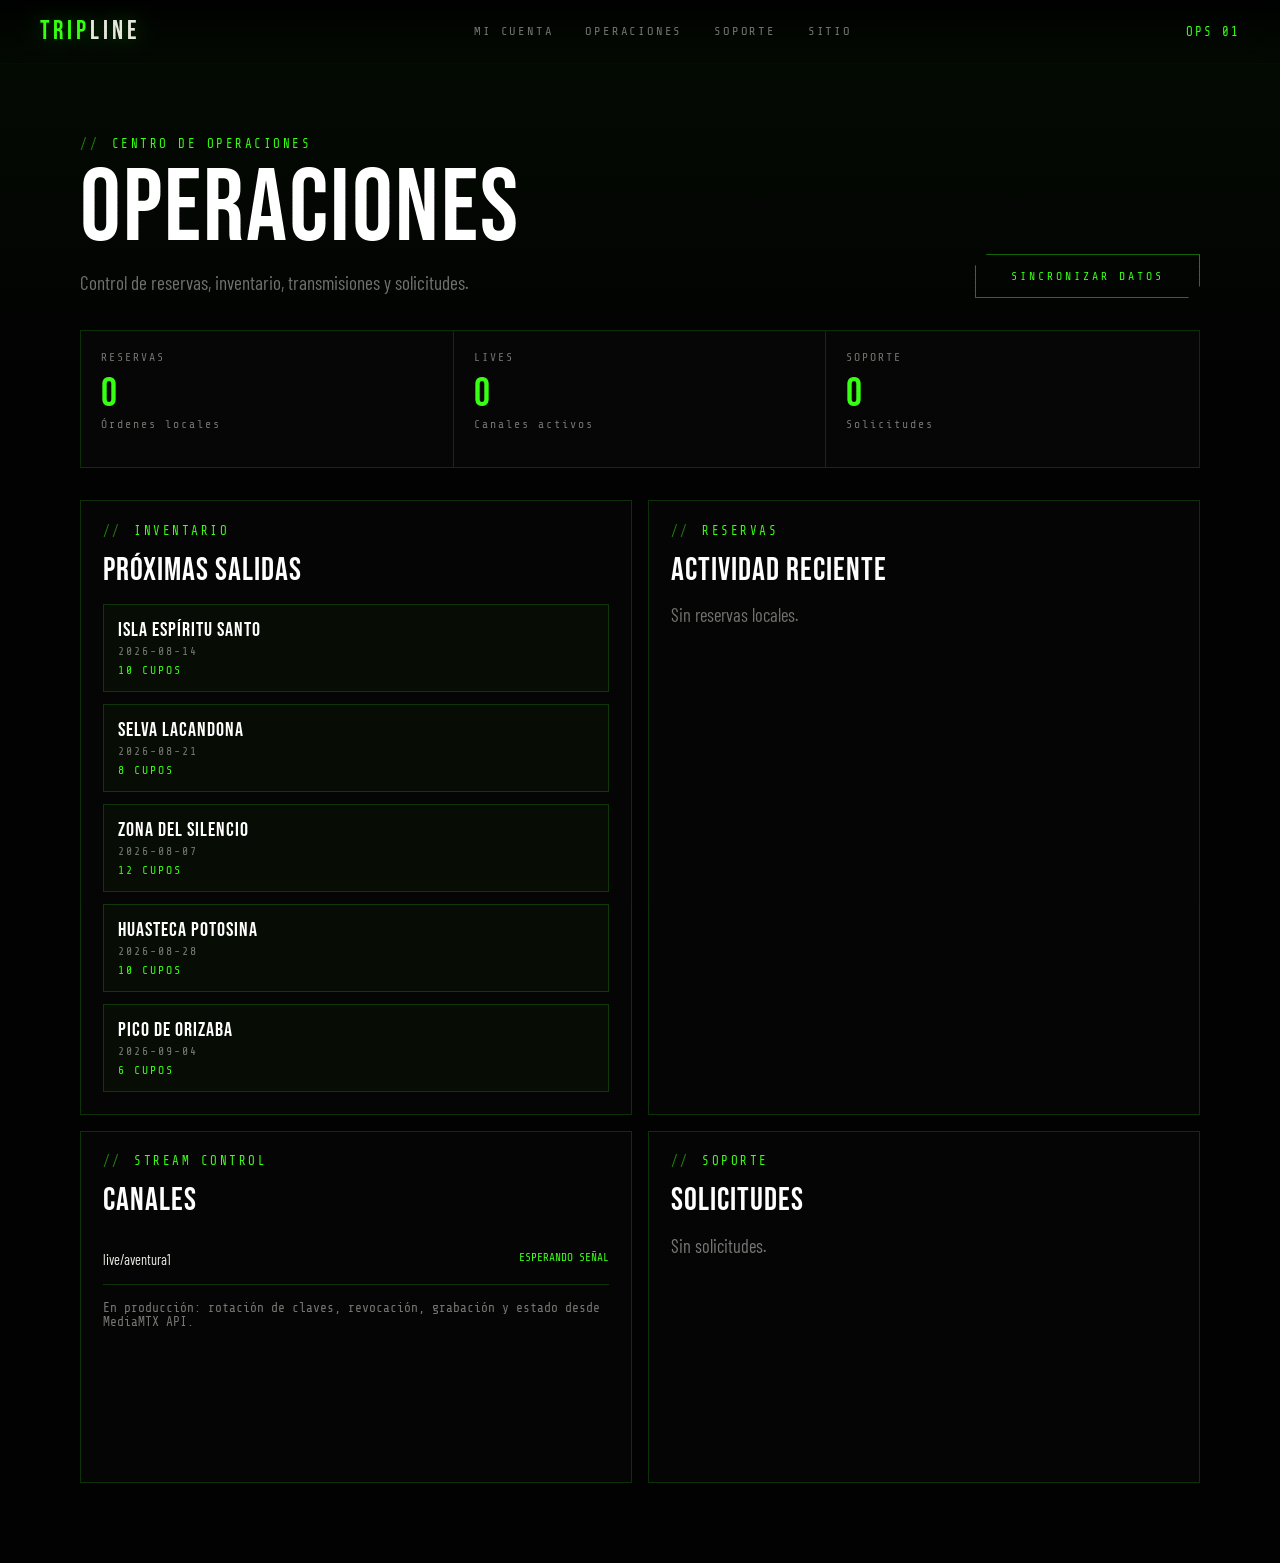
==== admin.html @ 25500867 "Actualizar proyecto TripLine" ====
<!DOCTYPE html><html lang="es"><head><meta charset="UTF-8"><meta name="viewport" content="width=device-width,initial-scale=1"><meta name="description" content="Panel administrativo de TRIP LINE."><title>Operaciones | TRIP LINE</title><link rel="preconnect" href="https://fonts.googleapis.com"><link href="https://fonts.googleapis.com/css2?family=Bebas+Neue&family=Share+Tech+Mono&family=Rajdhani:wght@400;500;600;700&family=Barlow+Condensed:wght@300;400;700;900&display=swap" rel="stylesheet"><link rel="stylesheet" href="css/styles.css"></head><body class="dashboard-page"><a class="skip-link" href="#contenido">Saltar al contenido</a><nav><a href="index.html" class="nav-logo">TRIP<span>LINE</span></a><ul class="nav-links"><li><a href="dashboard.html">MI CUENTA</a></li><li><a class="is-current" href="admin.html">OPERACIONES</a></li><li><a href="ayuda.html">SOPORTE</a></li><li><a href="index.html">SITIO</a></li></ul><span class="account-chip"><span>OPS 01</span></span></nav><main id="contenido" class="dashboard-main"><header class="dashboard-hero"><div><div class="section-label">CENTRO DE OPERACIONES</div><h1>OPERACIONES</h1><p>Control de reservas, inventario, transmisiones y solicitudes.</p></div><button class="btn-ghost" id="seedDemo" type="button">SINCRONIZAR DATOS</button></header><section class="dashboard-stats"><article><span>RESERVAS</span><strong id="adminOrders">0</strong><small>Órdenes locales</small></article><article><span>LIVES</span><strong id="adminLives">0</strong><small>Canales activos</small></article><article><span>SOPORTE</span><strong id="adminSupport">0</strong><small>Solicitudes</small></article></section><section class="admin-grid"><article class="dashboard-panel"><div class="section-label">INVENTARIO</div><h2>Próximas salidas</h2><div id="adminDepartures" class="dashboard-list"></div></article><article class="dashboard-panel"><div class="section-label">RESERVAS</div><h2>Actividad reciente</h2><div id="adminOrderList" class="dashboard-list"></div></article><article class="dashboard-panel"><div class="section-label">STREAM CONTROL</div><h2>Canales</h2><div class="admin-channel"><span>live/aventura1</span><strong>ESPERANDO SEÑAL</strong></div><p class="content-note">En producción: rotación de claves, revocación, grabación y estado desde MediaMTX API.</p></article><article class="dashboard-panel"><div class="section-label">SOPORTE</div><h2>Solicitudes</h2><div id="adminSupportList" class="dashboard-list"></div></article></section></main><script src="js/tripline-data.js"></script><script src="js/demo-auth.js"></script><script src="js/admin.js"></script></body></html>
---- css/styles.css ----
:root {
  --neon: #39FF14;
  --neon-dim: #1a7a08;
  --neon-glow: rgba(57,255,20,0.35);
  --red-live: #FF2020;
  --red-glow: rgba(255,32,32,0.6);
  --black: #020202;
  --dark: #080808;
  --dark2: #0d0d0d;
  --glass: rgba(10,10,10,0.75);
  --glass2: rgba(57,255,20,0.04);
  --border: rgba(57,255,20,0.18);
  --border-bright: rgba(57,255,20,0.5);
  --text: #e8e8e0;
  --text-dim: rgba(232,232,224,0.5);
  --font-hud: 'Share Tech Mono', monospace;
  --font-display: 'Bebas Neue', sans-serif;
  --font-body: 'Rajdhani', sans-serif;
  --font-cond: 'Barlow Condensed', sans-serif;
}

*, *::before, *::after { margin: 0; padding: 0; box-sizing: border-box; }

html { scroll-behavior: smooth; }

body {
  background: var(--black);
  color: var(--text);
  font-family: var(--font-body);
  overflow-x: hidden;
  cursor: crosshair;
}

/* ── SCANLINES OVERLAY ─────────────────────── */
body::before {
  content: '';
  position: fixed;
  inset: 0;
  background: repeating-linear-gradient(
    0deg,
    transparent,
    transparent 2px,
    rgba(0,0,0,0.08) 2px,
    rgba(0,0,0,0.08) 4px
  );
  pointer-events: none;
  z-index: 9999;
  mix-blend-mode: overlay;
}

/* ── CUSTOM CURSOR ─────────────────────────── */
.cursor-ring {
  position: fixed;
  width: 32px; height: 32px;
  border: 1px solid var(--neon);
  border-radius: 50%;
  pointer-events: none;
  z-index: 99999;
  transform: translate(-50%,-50%);
  transition: width .15s, height .15s, border-color .15s;
  mix-blend-mode: difference;
}
.cursor-dot {
  position: fixed;
  width: 4px; height: 4px;
  background: var(--neon);
  border-radius: 50%;
  pointer-events: none;
  z-index: 99999;
  transform: translate(-50%,-50%);
}

/* ── NAVBAR ────────────────────────────────── */
nav {
  position: fixed;
  top: 0; left: 0; right: 0;
  z-index: 1000;
  display: flex;
  align-items: center;
  justify-content: space-between;
  padding: 1rem 2.5rem;
  background: linear-gradient(180deg, rgba(0,0,0,0.92) 0%, transparent 100%);
  backdrop-filter: blur(12px);
  border-bottom: 1px solid rgba(57,255,20,0.06);
}

.nav-logo {
  font-family: var(--font-display);
  font-size: 1.6rem;
  letter-spacing: 4px;
  color: var(--neon);
  text-shadow: 0 0 20px var(--neon-glow), 0 0 60px rgba(57,255,20,0.15);
  text-decoration: none;
  position: relative;
}
.nav-logo span { color: var(--text); }

.nav-links {
  display: flex;
  gap: 2rem;
  list-style: none;
}
.nav-links a {
  font-family: var(--font-hud);
  font-size: .7rem;
  letter-spacing: 3px;
  color: var(--text-dim);
  text-decoration: none;
  text-transform: uppercase;
  transition: color .2s, text-shadow .2s;
  position: relative;
}
.nav-links a::after {
  content: '';
  position: absolute;
  bottom: -4px; left: 0;
  width: 0; height: 1px;
  background: var(--neon);
  transition: width .3s;
}
.nav-links a:hover { color: var(--neon); text-shadow: 0 0 10px var(--neon-glow); }
.nav-links a:hover::after { width: 100%; }

.nav-live-badge {
  display: flex;
  align-items: center;
  gap: .5rem;
  font-family: var(--font-hud);
  font-size: .65rem;
  letter-spacing: 2px;
  color: var(--red-live);
  border: 1px solid var(--red-live);
  padding: .3rem .8rem;
  border-radius: 2px;
  cursor: pointer;
  text-decoration: none;
}
.nav-live-badge::before {
  content: '';
  width: 6px; height: 6px;
  background: var(--red-live);
  border-radius: 50%;
  animation: pulse-red 1s ease-in-out infinite;
  box-shadow: 0 0 8px var(--red-glow);
}
@keyframes pulse-red {
  0%,100% { opacity: 1; transform: scale(1); }
  50% { opacity: .4; transform: scale(.8); }
}

/* ── HERO ──────────────────────────────────── */
#hero {
  position: relative;
  min-height: 100svh;
  display: flex;
  align-items: center;
  overflow: hidden;
  padding-top: 5rem;
}

.hero-bg {
  position: absolute;
  inset: 0;
  background:
    radial-gradient(ellipse 80% 60% at 50% 40%, rgba(57,255,20,0.06) 0%, transparent 65%),
    radial-gradient(ellipse 60% 80% at 80% 60%, rgba(57,255,20,0.03) 0%, transparent 60%),
    linear-gradient(180deg, #000 0%, #030a02 40%, #000 100%);
  z-index: 0;
}

/* Wingsuit silhouette as BG */
.hero-wingsuit {
  position: absolute;
  right: -2%;
  top: 50%;
  transform: translateY(-50%);
  width: 55%;
  max-width: 700px;
  opacity: 0.18;
  filter: brightness(0) invert(1) drop-shadow(0 0 60px var(--neon));
  z-index: 1;
  animation: float-hero 8s ease-in-out infinite;
}
.hero-wingsuit-green {
  position: absolute;
  right: -2%;
  top: 50%;
  transform: translateY(-50%);
  width: 55%;
  max-width: 700px;
  opacity: 0.55;
  filter: drop-shadow(0 0 40px rgba(57,255,20,0.4)) drop-shadow(0 0 80px rgba(57,255,20,0.15)) saturate(1.5);
  z-index: 2;
  animation: float-hero 8s ease-in-out infinite;
  mix-blend-mode: screen;
}

@keyframes float-hero {
  0%,100% { transform: translateY(-50%) rotate(-1deg); }
  50% { transform: translateY(-52%) rotate(1deg); }
}

.hero-grid-overlay {
  position: absolute;
  inset: 0;
  background-image:
    linear-gradient(rgba(57,255,20,0.04) 1px, transparent 1px),
    linear-gradient(90deg, rgba(57,255,20,0.04) 1px, transparent 1px);
  background-size: 60px 60px;
  z-index: 1;
  mask-image: radial-gradient(ellipse 70% 70% at 20% 50%, black 0%, transparent 70%);
}

.hero-content {
  position: relative;
  z-index: 5;
  padding: 0 5rem;
  max-width: 55%;
}

.hero-eyebrow {
  font-family: var(--font-hud);
  font-size: .65rem;
  letter-spacing: 5px;
  color: var(--neon);
  text-transform: uppercase;
  margin-bottom: 1.2rem;
  display: flex;
  align-items: center;
  gap: 1rem;
  opacity: 0;
  animation: fade-up .8s .3s forwards;
}
.hero-eyebrow::before {
  content: '▸';
  animation: blink-cursor 1s step-end infinite;
}
@keyframes blink-cursor { 0%,100% { opacity: 1; } 50% { opacity: 0; } }

.hero-title {
  font-family: var(--font-display);
  font-size: clamp(5rem, 10vw, 9rem);
  line-height: .92;
  letter-spacing: 2px;
  color: #fff;
  text-shadow: 0 0 80px rgba(57,255,20,0.1);
  margin-bottom: 1.5rem;
  opacity: 0;
  animation: fade-up .8s .5s forwards;
}
.hero-title .accent { color: var(--neon); display: block; text-shadow: 0 0 40px var(--neon-glow), 0 0 100px rgba(57,255,20,0.2); }

.hero-sub {
  font-family: var(--font-cond);
  font-size: 1.1rem;
  font-weight: 300;
  letter-spacing: 1px;
  color: var(--text-dim);
  line-height: 1.6;
  margin-bottom: 2.5rem;
  max-width: 420px;
  opacity: 0;
  animation: fade-up .8s .7s forwards;
}

.hero-ctas {
  display: flex;
  gap: 1rem;
  flex-wrap: wrap;
  opacity: 0;
  animation: fade-up .8s .9s forwards;
}

@keyframes fade-up {
  from { opacity: 0; transform: translateY(24px); }
  to { opacity: 1; transform: translateY(0); }
}

.btn-primary {
  font-family: var(--font-hud);
  font-size: .72rem;
  letter-spacing: 3px;
  text-transform: uppercase;
  text-decoration: none;
  padding: .9rem 2.2rem;
  background: var(--neon);
  color: #000;
  border: none;
  cursor: pointer;
  clip-path: polygon(0 0, calc(100% - 12px) 0, 100% 12px, 100% 100%, 0 100%);
  transition: background .2s, box-shadow .2s, transform .15s;
  font-weight: 700;
}
.btn-primary:hover {
  background: #fff;
  box-shadow: 0 0 30px var(--neon-glow);
  transform: translateY(-2px);
}

.btn-ghost {
  font-family: var(--font-hud);
  font-size: .72rem;
  letter-spacing: 3px;
  text-transform: uppercase;
  text-decoration: none;
  padding: .9rem 2.2rem;
  background: transparent;
  color: var(--neon);
  border: 1px solid var(--border-bright);
  cursor: pointer;
  clip-path: polygon(12px 0, 100% 0, 100% calc(100% - 12px), calc(100% - 12px) 100%, 0 100%, 0 12px);
  transition: background .2s, box-shadow .2s, transform .15s, color .2s;
  display: flex;
  align-items: center;
  gap: .6rem;
}
.btn-ghost:hover {
  background: var(--glass2);
  box-shadow: 0 0 20px var(--neon-glow), inset 0 0 20px var(--neon-glow);
  transform: translateY(-2px);
}
.btn-ghost .live-dot {
  width: 7px; height: 7px;
  background: var(--red-live);
  border-radius: 50%;
  animation: pulse-red 1s ease-in-out infinite;
  box-shadow: 0 0 6px var(--red-glow);
}

/* HUD corners */
.hud-corner {
  position: absolute;
  width: 20px; height: 20px;
  border-color: var(--neon);
  border-style: solid;
  opacity: .5;
}
.hud-corner.tl { top: 8px; left: 8px; border-width: 1px 0 0 1px; }
.hud-corner.tr { top: 8px; right: 8px; border-width: 1px 1px 0 0; }
.hud-corner.bl { bottom: 8px; left: 8px; border-width: 0 0 1px 1px; }
.hud-corner.br { bottom: 8px; right: 8px; border-width: 0 1px 1px 0; }

.hero-hud-data {
  position: absolute;
  bottom: 2.5rem;
  left: 5rem;
  display: flex;
  gap: 2.5rem;
  z-index: 5;
  opacity: 0;
  animation: fade-up .8s 1.2s forwards;
}
.hud-stat {
  font-family: var(--font-hud);
  font-size: .6rem;
  color: var(--text-dim);
  letter-spacing: 2px;
}
.hud-stat strong {
  display: block;
  font-size: .85rem;
  color: var(--neon);
  letter-spacing: 1px;
  font-weight: 400;
}

.hero-scroll-indicator {
  position: absolute;
  bottom: 2.5rem;
  right: 5rem;
  z-index: 5;
  display: flex;
  flex-direction: column;
  align-items: center;
  gap: .5rem;
  font-family: var(--font-hud);
  font-size: .55rem;
  color: var(--text-dim);
  letter-spacing: 3px;
  writing-mode: vertical-rl;
}
.scroll-line {
  width: 1px;
  height: 60px;
  background: linear-gradient(180deg, var(--neon) 0%, transparent 100%);
  animation: scroll-pulse 2s ease-in-out infinite;
}
@keyframes scroll-pulse {
  0%,100% { opacity: .3; transform: scaleY(1); }
  50% { opacity: 1; transform: scaleY(1.2); }
}

/* ── SECTION BASE ──────────────────────────── */
section { position: relative; }

.section-label {
  font-family: var(--font-hud);
  font-size: .6rem;
  letter-spacing: 5px;
  color: var(--neon);
  text-transform: uppercase;
  margin-bottom: .5rem;
  display: flex;
  align-items: center;
  gap: .8rem;
}
.section-label::before { content: '//'; opacity: .5; }

.section-title {
  font-family: var(--font-display);
  font-size: clamp(2.5rem, 5vw, 4.5rem);
  letter-spacing: 2px;
  line-height: 1;
  color: #fff;
  margin-bottom: 1rem;
}

.section-divider {
  width: 100%;
  height: 1px;
  background: linear-gradient(90deg, var(--neon) 0%, rgba(57,255,20,0.1) 40%, transparent 100%);
  margin: 0;
}

/* ── LIVE STREAMS ──────────────────────────── */
#streams {
  padding: 7rem 5rem;
  background: var(--dark);
}

.streams-header {
  display: flex;
  align-items: flex-end;
  justify-content: space-between;
  margin-bottom: 3rem;
}

.stream-grid {
  display: grid;
  grid-template-columns: 2fr 1fr;
  gap: 1.5rem;
}

/* Main stream */
.stream-main {
  position: relative;
  background: #000;
  border: 1px solid var(--border);
  overflow: hidden;
  aspect-ratio: 16/9;
}

.stream-video-wrapper {
  position: relative;
  width: 100%;
  height: 100%;
  background: #000;
}

#main-video {
  width: 100%;
  height: 100%;
  object-fit: cover;
  display: block;
}

.stream-scanlines {
  position: absolute;
  inset: 0;
  background: repeating-linear-gradient(
    0deg,
    transparent,
    transparent 3px,
    rgba(0,0,0,0.12) 3px,
    rgba(0,0,0,0.12) 4px
  );
  pointer-events: none;
  z-index: 4;
}

.stream-vignette {
  position: absolute;
  inset: 0;
  background: radial-gradient(ellipse at center, transparent 50%, rgba(0,0,0,0.7) 100%);
  pointer-events: none;
  z-index: 3;
}

.stream-hud-overlay {
  position: absolute;
  inset: 0;
  z-index: 5;
  pointer-events: none;
  padding: 1rem;
  display: flex;
  flex-direction: column;
  justify-content: space-between;
}

.stream-hud-top {
  display: flex;
  justify-content: space-between;
  align-items: flex-start;
}

.stream-hud-bottom {
  display: flex;
  justify-content: space-between;
  align-items: flex-end;
}

.live-badge {
  display: flex;
  align-items: center;
  gap: .4rem;
  background: var(--red-live);
  color: #fff;
  font-family: var(--font-hud);
  font-size: .65rem;
  letter-spacing: 2px;
  padding: .25rem .7rem;
  font-weight: 700;
}
.live-badge::before {
  content: '';
  width: 5px; height: 5px;
  background: #fff;
  border-radius: 50%;
  animation: pulse-red 1s ease-in-out infinite;
}

.viewers-badge {
  background: rgba(0,0,0,0.7);
  border: 1px solid rgba(255,255,255,0.15);
  font-family: var(--font-hud);
  font-size: .6rem;
  letter-spacing: 1px;
  padding: .25rem .7rem;
  display: flex;
  align-items: center;
  gap: .4rem;
  color: var(--text-dim);
}
.viewers-badge::before { content: '👁'; font-size: .7rem; }

.stream-hud-metrics {
  display: flex;
  gap: 1rem;
}

.hud-metric {
  background: rgba(0,0,0,0.65);
  border: 1px solid var(--border);
  padding: .3rem .7rem;
  font-family: var(--font-hud);
  font-size: .55rem;
  color: var(--neon);
  letter-spacing: 1px;
  display: flex;
  flex-direction: column;
}
.hud-metric span { color: var(--text-dim); font-size: .5rem; letter-spacing: 1px; }

.stream-name-overlay {
  font-family: var(--font-cond);
  font-size: 1.4rem;
  font-weight: 700;
  letter-spacing: 3px;
  text-transform: uppercase;
  text-shadow: 0 0 20px rgba(0,0,0,0.8);
}

/* Signal quality */
.signal-quality {
  display: flex;
  align-items: flex-end;
  gap: 2px;
}
.sig-bar {
  width: 4px;
  background: var(--neon);
  border-radius: 1px;
  box-shadow: 0 0 4px var(--neon-glow);
}

/* Side streams */
.stream-side {
  display: flex;
  flex-direction: column;
  gap: 1rem;
}

.stream-card-small {
  position: relative;
  background: #000;
  border: 1px solid var(--border);
  overflow: hidden;
  cursor: pointer;
  transition: border-color .25s, box-shadow .25s;
  flex: 1;
}
.stream-card-small:hover {
  border-color: var(--border-bright);
  box-shadow: 0 0 20px rgba(57,255,20,0.08), inset 0 0 20px rgba(57,255,20,0.02);
}
.stream-card-small .stream-thumb {
  width: 100%;
  height: 100%;
  object-fit: cover;
  display: block;
  opacity: .6;
  filter: saturate(.4);
  transition: opacity .3s, filter .3s;
}
.stream-card-small:hover .stream-thumb { opacity: .8; filter: saturate(.7); }

.stream-card-small .stream-mini-hud {
  position: absolute;
  inset: 0;
  padding: .6rem;
  display: flex;
  flex-direction: column;
  justify-content: space-between;
  z-index: 2;
}

.stream-mini-title {
  font-family: var(--font-cond);
  font-size: .85rem;
  font-weight: 700;
  letter-spacing: 2px;
  text-transform: uppercase;
}

.stream-mini-loc {
  font-family: var(--font-hud);
  font-size: .55rem;
  color: var(--neon);
  letter-spacing: 1px;
}

/* Offline stream bg */
.stream-offline-bg {
  width: 100%;
  height: 100%;
  background: linear-gradient(135deg, #0a1a05 0%, #030d01 100%);
  background-size: cover;
  background-position: center;
  display: flex;
  align-items: center;
  justify-content: center;
  font-family: var(--font-hud);
  font-size: .7rem;
  color: var(--neon-dim);
  letter-spacing: 2px;
  flex-direction: column;
  gap: .5rem;
}
.stream-offline-bg::before {
  content: '';
  position: absolute;
  inset: 0;
  background: linear-gradient(180deg, rgba(0,0,0,.2), rgba(0,0,0,.82));
}
.stream-offline-bg > * {
  position: relative;
  z-index: 1;
  text-shadow: 0 0 16px rgba(0,0,0,.9);
}
.stream-offline-bg--lacandona {
  background-image: linear-gradient(135deg, rgba(4,26,6,.14), rgba(0,0,0,.34)), url('../assets/lacandon-wingsuit.png');
}
.stream-offline-bg--silencio {
  background-image: linear-gradient(135deg, rgba(26,5,0,.12), rgba(0,0,0,.32)), url('../assets/ZONA-DEL-SILENCIO.jpg');
}

/* ── HUD PANEL ─────────────────────────────── */
#hud-panel {
  padding: 3rem 5rem;
  background: var(--black);
  border-top: 1px solid var(--border);
  border-bottom: 1px solid var(--border);
}

.hud-panel-inner {
  display: flex;
  gap: 0;
  align-items: center;
  justify-content: space-between;
  position: relative;
}

.hud-panel-item {
  flex: 1;
  text-align: center;
  padding: 1.5rem 1rem;
  position: relative;
  border-right: 1px solid var(--border);
}
.hud-panel-item:last-child { border-right: none; }

.hud-icon {
  font-size: 1.2rem;
  margin-bottom: .4rem;
  display: block;
}
.hud-panel-label {
  font-family: var(--font-hud);
  font-size: .55rem;
  letter-spacing: 3px;
  color: var(--text-dim);
  text-transform: uppercase;
  margin-bottom: .3rem;
}
.hud-panel-value {
  font-family: var(--font-display);
  font-size: 1.6rem;
  color: var(--neon);
  letter-spacing: 2px;
  text-shadow: 0 0 15px var(--neon-glow);
  display: block;
}
.hud-panel-unit {
  font-family: var(--font-hud);
  font-size: .55rem;
  color: var(--text-dim);
  letter-spacing: 2px;
  margin-top: .2rem;
}

.hud-panel-status {
  font-family: var(--font-hud);
  font-size: .6rem;
  letter-spacing: 2px;
  color: var(--neon);
  text-transform: uppercase;
  display: flex;
  align-items: center;
  justify-content: center;
  gap: .4rem;
  margin-top: .5rem;
}
.hud-panel-status::before {
  content: '';
  width: 5px; height: 5px;
  background: var(--neon);
  border-radius: 50%;
  animation: pulse-green 2s ease-in-out infinite;
  box-shadow: 0 0 8px var(--neon-glow);
}
@keyframes pulse-green {
  0%,100% { opacity: 1; transform: scale(1); }
  50% { opacity: .4; transform: scale(.7); }
}

/* Heart rate bar */
.heartrate-bar {
  width: 80%;
  margin: .4rem auto 0;
  height: 2px;
  background: rgba(57,255,20,0.15);
  position: relative;
  overflow: hidden;
}
.heartrate-bar::after {
  content: '';
  position: absolute;
  top: 0; left: -100%;
  width: 100%; height: 100%;
  background: linear-gradient(90deg, transparent, var(--neon), transparent);
  animation: heartbeat 1.2s ease-in-out infinite;
}
@keyframes heartbeat {
  0% { left: -100%; }
  100% { left: 100%; }
}

/* ── DESTINOS ──────────────────────────────── */
#destinos {
  padding: 7rem 5rem;
  background: var(--dark2);
}

.destinos-grid {
  display: grid;
  grid-template-columns: repeat(5, 1fr);
  gap: 1px;
  margin-top: 3rem;
  background: var(--border);
}

.destino-card {
  position: relative;
  overflow: hidden;
  cursor: pointer;
  aspect-ratio: 3/4;
  background: var(--dark);
  transition: flex .4s;
}

.destino-bg {
  position: absolute;
  inset: 0;
  background-size: cover;
  background-position: center;
  transition: transform .6s cubic-bezier(.25,.46,.45,.94), filter .4s;
  filter: saturate(.3) brightness(.6);
}
.destino-bg--espiritu {
  background-image: linear-gradient(180deg, rgba(0,42,42,.1), rgba(0,0,0,.2)), url('../assets/espiritu santo.jpg');
}
.destino-bg--lacandona {
  background-image: linear-gradient(180deg, rgba(0,26,0,.08), rgba(0,0,0,.24)), url('../assets/lacandon-wingsuit.png');
}
.destino-bg--silencio {
  background-image: linear-gradient(180deg, rgba(26,10,0,.08), rgba(0,0,0,.26)), url('../assets/ZONA-DEL-SILENCIO.jpg');
}
.destino-bg--huasteca {
  background-image: linear-gradient(180deg, rgba(0,21,0,.08), rgba(0,0,0,.24)), url('../assets/huasteca.jpg');
}
.destino-bg--orizaba {
  background-image: linear-gradient(180deg, rgba(0,10,26,.08), rgba(0,0,0,.24)), url('../assets/Montaña.jpg');
}

.destino-card:hover .destino-bg {
  transform: scale(1.08);
  filter: saturate(.7) brightness(.5);
}

.destino-overlay {
  position: absolute;
  inset: 0;
  background: linear-gradient(0deg, rgba(0,0,0,.95) 0%, rgba(0,0,0,.3) 50%, transparent 100%);
  z-index: 1;
}

.destino-neon-line {
  position: absolute;
  top: 0; left: 0; right: 0;
  height: 2px;
  background: var(--neon);
  box-shadow: 0 0 10px var(--neon-glow);
  z-index: 3;
  transform: scaleX(0);
  transform-origin: left;
  transition: transform .4s .1s;
}
.destino-card:hover .destino-neon-line { transform: scaleX(1); }

.destino-content {
  position: absolute;
  inset: 0;
  z-index: 2;
  padding: 1.2rem;
  display: flex;
  flex-direction: column;
  justify-content: flex-end;
}

.destino-difficulty {
  font-family: var(--font-hud);
  font-size: .55rem;
  letter-spacing: 2px;
  padding: .2rem .6rem;
  border: 1px solid currentColor;
  width: fit-content;
  margin-bottom: .8rem;
  text-transform: uppercase;
}
.diff-extreme { color: var(--red-live); border-color: var(--red-live); }
.diff-high { color: #ff8c00; border-color: #ff8c00; }
.diff-med { color: var(--neon); border-color: var(--neon); }

.destino-name {
  font-family: var(--font-display);
  font-size: 1.4rem;
  letter-spacing: 1px;
  line-height: 1;
  margin-bottom: .3rem;
}

.destino-type {
  font-family: var(--font-hud);
  font-size: .55rem;
  letter-spacing: 2px;
  color: var(--neon);
  margin-bottom: .5rem;
}

.destino-desc {
  font-family: var(--font-cond);
  font-size: .8rem;
  color: var(--text-dim);
  line-height: 1.5;
  max-height: 0;
  overflow: hidden;
  transition: max-height .4s;
}
.destino-card:hover .destino-desc { max-height: 100px; }

.destino-tags {
  display: flex;
  flex-wrap: wrap;
  gap: .3rem;
  margin-top: .6rem;
  max-height: 0;
  overflow: hidden;
  transition: max-height .4s .1s;
}
.destino-card:hover .destino-tags { max-height: 60px; }

.tag {
  font-family: var(--font-hud);
  font-size: .5rem;
  letter-spacing: 1px;
  padding: .15rem .4rem;
  background: rgba(57,255,20,0.08);
  border: 1px solid rgba(57,255,20,0.2);
  color: var(--neon);
  text-transform: uppercase;
}

.destino-meta {
  display: flex;
  justify-content: space-between;
  align-items: center;
  margin-top: .8rem;
  padding-top: .8rem;
  border-top: 1px solid var(--border);
}
.destino-duration {
  font-family: var(--font-hud);
  font-size: .6rem;
  color: var(--text-dim);
  letter-spacing: 1px;
}

/* ── PAQUETES ──────────────────────────────── */
#paquetes {
  padding: 7rem 5rem;
  background: var(--black);
}

.paquetes-grid {
  display: grid;
  grid-template-columns: 1fr 1fr;
  gap: 2rem;
  margin-top: 3rem;
}

.paquete-card {
  position: relative;
  border: 1px solid var(--border);
  padding: 3rem 2.5rem;
  background: var(--dark);
  overflow: hidden;
  transition: transform .3s, box-shadow .3s;
}
.paquete-card:hover {
  transform: translateY(-4px);
  box-shadow: 0 20px 60px rgba(0,0,0,0.5);
}

.paquete-card.extreme {
  border-color: var(--neon);
  background: linear-gradient(135deg, #020d01 0%, #000 100%);
  box-shadow: 0 0 40px rgba(57,255,20,0.08), inset 0 0 40px rgba(57,255,20,0.02);
}
.paquete-card.extreme:hover {
  box-shadow: 0 0 60px rgba(57,255,20,0.15), 0 20px 60px rgba(0,0,0,0.5), inset 0 0 40px rgba(57,255,20,0.04);
}

.paquete-extreme-glow {
  position: absolute;
  top: 0; right: 0;
  width: 300px; height: 300px;
  background: radial-gradient(circle, rgba(57,255,20,0.08) 0%, transparent 70%);
  pointer-events: none;
}

.paquete-badge {
  font-family: var(--font-hud);
  font-size: .6rem;
  letter-spacing: 3px;
  text-transform: uppercase;
  padding: .3rem 1rem;
  margin-bottom: 1.5rem;
  width: fit-content;
  clip-path: polygon(0 0, calc(100% - 8px) 0, 100% 8px, 100% 100%, 0 100%);
}
.badge-standard {
  background: rgba(255,255,255,0.08);
  color: var(--text-dim);
  border: 1px solid rgba(255,255,255,0.1);
}
.badge-extreme {
  background: var(--neon);
  color: #000;
  font-weight: 700;
}

.paquete-name {
  font-family: var(--font-display);
  font-size: 3.5rem;
  letter-spacing: 3px;
  line-height: 1;
  margin-bottom: .3rem;
}
.paquete-card.extreme .paquete-name {
  color: var(--neon);
  text-shadow: 0 0 30px var(--neon-glow);
}

.paquete-duration {
  font-family: var(--font-hud);
  font-size: .65rem;
  color: var(--neon);
  letter-spacing: 2px;
  margin-bottom: 2rem;
}

.paquete-features {
  list-style: none;
  display: flex;
  flex-direction: column;
  gap: .7rem;
  margin-bottom: 2.5rem;
}
.paquete-features li {
  font-family: var(--font-cond);
  font-size: 1rem;
  font-weight: 400;
  letter-spacing: 1px;
  color: var(--text-dim);
  display: flex;
  align-items: center;
  gap: .8rem;
  padding-bottom: .7rem;
  border-bottom: 1px solid rgba(255,255,255,0.05);
}
.paquete-features li::before {
  content: '▸';
  color: var(--neon);
  font-size: .7rem;
  flex-shrink: 0;
}
.paquete-card.extreme .paquete-features li { color: var(--text); }

.paquete-price {
  font-family: var(--font-display);
  font-size: 2rem;
  letter-spacing: 2px;
  margin-bottom: 1.5rem;
}
.paquete-price small {
  font-family: var(--font-hud);
  font-size: .65rem;
  color: var(--text-dim);
  letter-spacing: 2px;
  display: block;
  font-weight: 400;
  margin-top: .2rem;
}

.paquete-corner-deco {
  position: absolute;
  bottom: 0; right: 0;
  width: 80px; height: 80px;
  border-top: 1px solid var(--border);
  border-left: 1px solid var(--border);
  clip-path: polygon(100% 0, 100% 100%, 0 100%);
  background: rgba(57,255,20,0.03);
}
.paquete-card.extreme .paquete-corner-deco {
  border-color: rgba(57,255,20,0.3);
  background: rgba(57,255,20,0.06);
}

/* ── FOOTER ────────────────────────────────── */
footer {
  padding: 4rem 5rem 2rem;
  background: var(--dark);
  border-top: 1px solid var(--border);
}

.footer-inner {
  display: flex;
  justify-content: space-between;
  align-items: flex-start;
  margin-bottom: 3rem;
  gap: 3rem;
}

.footer-logo {
  font-family: var(--font-display);
  font-size: 2rem;
  letter-spacing: 4px;
  color: var(--neon);
  text-shadow: 0 0 20px var(--neon-glow);
  margin-bottom: .5rem;
}
.footer-tagline {
  font-family: var(--font-hud);
  font-size: .55rem;
  letter-spacing: 3px;
  color: var(--text-dim);
  text-transform: uppercase;
}

.footer-links h4 {
  font-family: var(--font-hud);
  font-size: .6rem;
  letter-spacing: 3px;
  color: var(--neon);
  text-transform: uppercase;
  margin-bottom: 1rem;
}
.footer-links ul { list-style: none; display: flex; flex-direction: column; gap: .5rem; }
.footer-links a {
  font-family: var(--font-cond);
  font-size: .9rem;
  color: var(--text-dim);
  text-decoration: none;
  letter-spacing: 1px;
  transition: color .2s;
}
.footer-links a:hover { color: var(--neon); }

.footer-bottom {
  display: flex;
  justify-content: space-between;
  align-items: center;
  padding-top: 1.5rem;
  border-top: 1px solid var(--border);
  font-family: var(--font-hud);
  font-size: .55rem;
  letter-spacing: 2px;
  color: var(--text-dim);
}

@keyframes dot-blink {
  0%,100% { opacity:.2; transform:scale(.7); }
  50% { opacity:1; transform:scale(1); }
}

.stream-main:hover #stream-controls { opacity: 1 !important; }
.stream-main #stream-controls { opacity: 0; }

/* VOD card */
.vod-entry {
  background: rgba(57,255,20,0.05);
  border: 1px solid var(--border);
  padding: .5rem .8rem;
  cursor: pointer;
  display: flex;
  align-items: center;
  justify-content: space-between;
  gap: .8rem;
  transition: background .2s, border-color .2s;
  font-family: var(--font-hud);
  font-size: .6rem;
  letter-spacing: 1px;
  color: var(--neon);
}
.vod-entry:hover {
  background: rgba(57,255,20,0.12);
  border-color: var(--neon);
}
.vod-play-btn {
  background: var(--neon);
  color: #000;
  border: none;
  padding: .25rem .6rem;
  font-family: var(--font-hud);
  font-size: .55rem;
  letter-spacing: 2px;
  cursor: pointer;
  font-weight: 700;
}

@keyframes glitch {
  0%,90%,100% { transform: translate(0); filter: none; }
  92% { transform: translate(-3px, 0); filter: hue-rotate(90deg); }
  94% { transform: translate(3px, 0); filter: hue-rotate(-90deg); }
  96% { transform: translate(0, -2px); }
}

.glitch { animation: glitch 6s ease-in-out infinite; }

/* ── REVEAL ON SCROLL ──────────────────────── */
.reveal {
  opacity: 0;
  transform: translateY(30px);
  transition: opacity .7s, transform .7s;
}
.reveal.visible {
  opacity: 1;
  transform: translateY(0);
}

/* ── RESPONSIVE ────────────────────────────── */
@media (max-width: 1024px) {
  nav { padding: .9rem 2rem; }
  .nav-links { gap: 1rem; }
  .stream-grid { grid-template-columns: 1fr; }
  .stream-side { flex-direction: row; }
  .stream-card-small { aspect-ratio: 16/9; }
  .destinos-grid { grid-template-columns: repeat(3, minmax(0, 1fr)); }
  .paquetes-grid { grid-template-columns: 1fr; }
  #hero, #streams, #hud-panel, #destinos, #paquetes, footer { padding-left: 2rem; padding-right: 2rem; }
  .hero-content { max-width: 90%; padding: 0 2rem; }
  .hero-wingsuit, .hero-wingsuit-green { display: none; }
}

@media (max-width: 768px) {
  body { cursor: auto; }
  .cursor-ring, .cursor-dot { display: none; }
  nav {
    align-items: flex-start;
    gap: .8rem;
    padding: .85rem 1rem;
  }
  .nav-logo { font-size: 1.35rem; letter-spacing: 3px; }
  .nav-live-badge { font-size: .55rem; padding: .28rem .55rem; white-space: nowrap; }
  #hero {
    align-items: flex-end;
    padding-top: 5rem;
    padding-bottom: 6rem;
  }
  .hero-content {
    max-width: 100%;
    padding: 0;
  }
  .hero-eyebrow { font-size: .56rem; letter-spacing: 3px; }
  .hero-title { font-size: clamp(4rem, 19vw, 6rem); }
  .hero-sub { font-size: 1rem; max-width: 32rem; }
  .hero-ctas { display: grid; grid-template-columns: 1fr; }
  .btn-primary, .btn-ghost {
    width: 100%;
    justify-content: center;
    padding: .85rem 1rem;
    letter-spacing: 2px;
  }
  .streams-header {
    align-items: flex-start;
    flex-direction: column;
    gap: 1rem;
  }
  .stream-side { flex-direction: column; }
  .stream-hud-top { gap: .6rem; }
  .stream-hud-bottom {
    flex-direction: column;
    align-items: flex-start;
    gap: .8rem;
  }
  .stream-hud-metrics {
    width: 100%;
    overflow-x: auto;
    padding-bottom: .2rem;
  }
  .hud-metric { min-width: max-content; }
  .destinos-grid {
    grid-template-columns: repeat(2, minmax(0, 1fr));
    gap: 1px;
  }
  .destino-card { min-height: 25rem; aspect-ratio: auto; }
  .destino-desc, .destino-tags { max-height: none; }
  .footer-inner {
    display: grid;
    grid-template-columns: repeat(2, minmax(0, 1fr));
  }
  .footer-bottom {
    align-items: flex-start;
    flex-direction: column;
    gap: .75rem;
  }
}

@media (max-width: 640px) {
  #streams, #hud-panel, #destinos, #paquetes, footer { padding-top: 4.5rem; padding-bottom: 4.5rem; }
  .destinos-grid { grid-template-columns: 1fr; }
  .hero-hud-data { display: none; }
  .nav-links { display: none; }
  .hud-panel-inner { flex-wrap: wrap; gap: 1rem; }
  .hud-panel-item { flex: calc(50% - .5rem); border-right: none; border-bottom: 1px solid var(--border); }
  .paquete-card { padding: 2rem 1.25rem; }
  .paquete-name { font-size: 2.75rem; }
  .paquete-price { font-size: 1.65rem; }
  .footer-inner { grid-template-columns: 1fr; }
}


/* ── HERO CAROUSEL ESCALABLE ─────────────────── */
.hero-carousel {
  position: absolute;
  inset: 0;
  z-index: 0;
  overflow: hidden;
  background: #020202;
}
.hero-carousel__track {
  position: absolute;
  inset: 0;
}
.hero-carousel__slide {
  position: absolute;
  inset: 0;
  opacity: 0;
  transform: scale(1.04);
  transition: opacity 900ms ease, transform 6500ms ease;
  background-size: cover;
  background-position: center;
  will-change: opacity, transform;
}
.hero-carousel__slide.is-active {
  opacity: .72;
  transform: scale(1);
}
.hero-carousel__slide::after {
  position: absolute;
  inset: 0;
  background:
    radial-gradient(circle at 72% 45%, rgba(57,255,20,.08), transparent 32%),
    linear-gradient(90deg, rgba(0,0,0,.95) 0%, rgba(0,0,0,.68) 34%, rgba(0,0,0,.34) 62%, rgba(0,0,0,.78) 100%),
    linear-gradient(180deg, rgba(0,0,0,.56), rgba(0,0,0,.9));
}
.hero-carousel__overlay {
  position: absolute;
  inset: 0;
  background:
    linear-gradient(rgba(57,255,20,.035) 1px, transparent 1px),
    linear-gradient(90deg, rgba(57,255,20,.035) 1px, transparent 1px);
  background-size: 60px 60px;
  mix-blend-mode: screen;
  pointer-events: none;
}
.hero-carousel__controls {
  position: absolute;
  right: 3.2rem;
  top: 50%;
  transform: translateY(-50%);
  z-index: 6;
  display: grid;
  justify-items: center;
  gap: .75rem;
}
.hero-carousel__btn {
  width: 2.75rem;
  height: 2.75rem;
  border-radius: 999px;
  border: 1px solid var(--border-bright);
  background: rgba(0,0,0,.42);
  color: var(--text);
  font-size: 1.7rem;
  line-height: 1;
  cursor: pointer;
  transition: transform .2s, border-color .2s, color .2s;
}
.hero-carousel__btn:hover {
  transform: scale(1.06);
  color: var(--neon);
  border-color: var(--neon);
}
.hero-carousel__dots {
  display: grid;
  gap: .6rem;
}
.hero-carousel__dot {
  width: .45rem;
  height: .45rem;
  border-radius: 999px;
  border: 0;
  background: rgba(232,232,224,.42);
  cursor: pointer;
  transition: transform .2s, background .2s, box-shadow .2s;
}
.hero-carousel__dot.is-active {
  background: var(--neon);
  transform: scale(1.35);
  box-shadow: 0 0 14px var(--neon-glow);
}
.hero-bg { z-index: 1; background: transparent; pointer-events: none; }
.hero-grid-overlay { z-index: 2; pointer-events: none; }
.hero-content, .hero-hud-data, .hero-scroll-indicator, .hud-corner { z-index: 5; }
@media (max-width: 768px) {
  .hero-carousel__controls { right: 1.1rem; gap: .55rem; }
  .hero-carousel__btn { width: 2.25rem; height: 2.25rem; font-size: 1.35rem; }
}

/* ── VIDEO HERO + VIVID DESTINATION MEDIA ─────── */
.hero-media {
  position: absolute;
  inset: 0;
  z-index: 0;
  overflow: hidden;
  background: #020202;
}
.hero-video {
  position: absolute;
  inset: 0;
  width: 100%;
  height: 100%;
  display: block;
  object-fit: cover;
  object-position: center;
}
.hero-media__overlay {
  position: absolute;
  inset: 0;
  background:
    linear-gradient(90deg, rgba(0,0,0,.88) 0%, rgba(0,0,0,.72) 31%, rgba(0,0,0,.25) 62%, rgba(0,0,0,.58) 100%),
    linear-gradient(0deg, rgba(0,0,0,.74) 0%, transparent 38%, rgba(0,0,0,.3) 100%);
}
.hero-sub { color: rgba(255,255,255,.86); text-shadow: 0 2px 8px #000; }
.hero-title { text-shadow: 0 3px 22px rgba(0,0,0,.95); }
.destino-card {
  color: var(--text);
  display: block;
  text-decoration: none;
}
.destino-bg,
.destino-card:hover .destino-bg {
  filter: none;
}
.destino-overlay {
  background: linear-gradient(0deg, rgba(0,0,0,.98) 0%, rgba(0,0,0,.88) 24%, rgba(0,0,0,.12) 52%, transparent 72%);
}

/* ── DESTINATION DETAIL PAGE ─────────────────── */
.destination-page { min-height: 100vh; background: var(--black); }
.destination-hero {
  position: relative;
  min-height: 100svh;
  display: flex;
  align-items: flex-end;
  padding: 7.5rem 5rem 4.5rem;
  overflow: hidden;
}
.destination-hero__image {
  position: absolute;
  inset: 0;
  background-image: var(--detail-image);
  background-size: cover;
  background-position: center;
}
.destination-hero__veil {
  position: absolute;
  inset: 0;
  background:
    linear-gradient(90deg, rgba(0,0,0,.88) 0%, rgba(0,0,0,.46) 49%, rgba(0,0,0,.14) 100%),
    linear-gradient(0deg, rgba(0,0,0,.92) 0%, rgba(0,0,0,.2) 55%);
}
.destination-hero__content {
  position: relative;
  z-index: 2;
  max-width: 42rem;
}
.destination-back {
  display: inline-flex;
  margin-bottom: 2rem;
  color: var(--neon);
  font: .65rem var(--font-hud);
  letter-spacing: 3px;
  text-decoration: none;
}
.destination-name {
  font: clamp(3.7rem, 8vw, 7.5rem)/.92 var(--font-display);
  color: #fff;
  margin: .7rem 0 1.2rem;
}
.destination-lead {
  max-width: 35rem;
  color: rgba(255,255,255,.9);
  font: 300 clamp(1.1rem, 2vw, 1.35rem)/1.55 var(--font-cond);
  margin-bottom: 2rem;
}
.destination-facts {
  display: flex;
  flex-wrap: wrap;
  gap: .7rem;
  margin-bottom: 2.2rem;
}
.destination-fact {
  min-width: 8.8rem;
  padding: .65rem .8rem;
  background: rgba(0,0,0,.62);
  border: 1px solid var(--border-bright);
  color: var(--neon);
  font: .7rem var(--font-hud);
  letter-spacing: 2px;
}
.destination-fact span {
  display: block;
  margin-bottom: .3rem;
  color: var(--text-dim);
  font-size: .52rem;
}
.destination-actions { display: flex; flex-wrap: wrap; gap: 1rem; }
.destination-catalog {
  padding: 5rem;
  background: var(--dark);
}
.destination-catalog__title {
  font: clamp(2.5rem, 5vw, 4rem)/1 var(--font-display);
  margin-bottom: 2rem;
}
.destination-options {
  display: grid;
  grid-template-columns: repeat(5, minmax(0, 1fr));
  gap: 1rem;
}
.destination-option {
  position: relative;
  display: block;
  aspect-ratio: 3 / 4;
  overflow: hidden;
  color: #fff;
  text-decoration: none;
  border: 1px solid transparent;
}
.destination-option.is-active { border-color: var(--neon); }
.destination-option__media {
  position: absolute;
  inset: 0;
  background-size: cover;
  background-position: center;
  transition: transform .35s ease;
}
.destination-option:hover .destination-option__media { transform: scale(1.06); }
.destination-option__body {
  position: absolute;
  inset: auto 0 0;
  padding: 1rem;
  background: linear-gradient(0deg, #000 0%, rgba(0,0,0,.75) 72%, transparent 100%);
}
.destination-option__body strong {
  display: block;
  font: 1.25rem/1 var(--font-display);
  letter-spacing: 1px;
}
.destination-option__body span {
  color: var(--neon);
  font: .52rem var(--font-hud);
  letter-spacing: 2px;
}
@media (max-width: 1024px) {
  .destination-hero,
  .destination-catalog { padding-left: 2rem; padding-right: 2rem; }
  .destination-options { grid-template-columns: repeat(3, minmax(0, 1fr)); }
}
@media (max-width: 640px) {
  .hero-media__overlay {
    background: linear-gradient(0deg, rgba(0,0,0,.93) 0%, rgba(0,0,0,.62) 68%, rgba(0,0,0,.38) 100%);
  }
  .destination-hero { padding: 6rem 1rem 2rem; min-height: 100svh; }
  .destination-hero__veil {
    background: linear-gradient(0deg, rgba(0,0,0,.96) 0%, rgba(0,0,0,.74) 52%, rgba(0,0,0,.25) 100%);
  }
  .destination-catalog { padding: 3.5rem 1rem; }
  .destination-options { grid-template-columns: 1fr; }
  .destination-option { aspect-ratio: 16 / 11; }
}

/* ── DEMO ACCOUNT FLOW ───────────────────────── */
.account-page,
.community-page,
.checkout-page {
  min-height: 100vh;
  background: var(--black);
}
.account-return {
  color: var(--neon);
  font: .62rem var(--font-hud);
  letter-spacing: 3px;
  text-decoration: none;
}
.account-nav-actions {
  display: flex;
  gap: 1rem;
  align-items: center;
}
.auth-shell {
  display: grid;
  grid-template-columns: minmax(22rem, 1.05fr) minmax(22rem, .8fr);
  min-height: 100vh;
  padding: 7.5rem 5rem 3rem;
  gap: clamp(2rem, 6vw, 7rem);
  align-items: center;
  background:
    linear-gradient(90deg, rgba(0,0,0,.48), rgba(0,0,0,.96)),
    url('../assets/lacandon-wingsuit.png') center / cover;
}
.auth-promo h1 {
  margin: 1rem 0;
  color: #fff;
  font: clamp(4.5rem, 9vw, 8rem)/.9 var(--font-display);
}
.auth-promo h1 span { color: var(--neon); }
.auth-promo p {
  max-width: 27rem;
  color: rgba(255,255,255,.8);
  font: 300 1.35rem/1.45 var(--font-cond);
}
.auth-panel,
.creator-panel,
.payment-panel {
  border: 1px solid var(--border);
  background: rgba(6,6,6,.96);
  padding: clamp(1.35rem, 4vw, 2.25rem);
}
.demo-notice {
  border: 1px solid rgba(255,140,0,.45);
  background: rgba(255,140,0,.08);
  color: #ffae46;
  padding: .7rem .85rem;
  font: .56rem/1.65 var(--font-hud);
  letter-spacing: 2px;
  margin-bottom: 1.6rem;
}
.auth-panel h2,
.creator-panel h2,
.payment-panel h2 {
  color: #fff;
  font: 2.5rem/1 var(--font-display);
  letter-spacing: 2px;
  margin-bottom: 1.4rem;
}
.social-auth { display: grid; gap: .7rem; }
.social-button {
  width: 100%;
  border: 1px solid rgba(255,255,255,.2);
  background: #101010;
  color: #fff;
  height: 3.1rem;
  font: .66rem var(--font-hud);
  letter-spacing: 2px;
  cursor: pointer;
  display: flex;
  align-items: center;
  justify-content: center;
  gap: 1rem;
}
.social-button strong {
  width: 1.55rem;
  height: 1.55rem;
  display: grid;
  place-items: center;
  border: 1px solid var(--border-bright);
  color: var(--neon);
  font-size: 1rem;
}
.auth-separator {
  height: 1px;
  background: var(--border);
  margin: 1.7rem 0;
  display: flex;
  justify-content: center;
}
.auth-separator span {
  transform: translateY(-50%);
  background: var(--dark);
  padding: 0 .8rem;
  color: var(--text-dim);
  font: .54rem var(--font-hud);
  letter-spacing: 2px;
}
.auth-form,
.live-form,
.payment-form {
  display: grid;
  gap: 1rem;
}
.auth-form label,
.live-form label,
.payment-form label {
  color: var(--text-dim);
  font: .57rem var(--font-hud);
  letter-spacing: 2px;
  display: grid;
  gap: .45rem;
}
.auth-form input,
.live-form input,
.live-form select,
.payment-form input {
  width: 100%;
  min-width: 0;
  padding: .82rem .9rem;
  border: 1px solid rgba(255,255,255,.16);
  background: #0b0b0b;
  color: #fff;
  font: 1rem var(--font-body);
  letter-spacing: 0;
}
.auth-form input:focus,
.live-form input:focus,
.live-form select:focus,
.payment-form input:focus {
  outline: 1px solid var(--neon);
  border-color: var(--neon);
}
.auth-submit,
.payment-submit {
  margin-top: .7rem;
  width: 100%;
}
.auth-switch {
  margin-top: 1.2rem;
  color: var(--text-dim);
  font: .86rem/1.6 var(--font-hud);
  letter-spacing: 1px;
}
.auth-switch a {
  color: var(--neon);
  text-decoration: none;
}
.account-chip {
  display: flex;
  align-items: center;
  gap: .7rem;
  color: var(--neon);
  font: .62rem var(--font-hud);
  letter-spacing: 2px;
}
.account-chip button {
  border: 1px solid var(--border);
  background: transparent;
  color: var(--text-dim);
  padding: .36rem .55rem;
  font: .55rem var(--font-hud);
  letter-spacing: 2px;
  cursor: pointer;
}

/* ── COMMUNITY ───────────────────────────────── */
.community-main {
  max-width: 1440px;
  margin: 0 auto;
  padding: 8.5rem 5rem 5rem;
}
.community-header {
  display: flex;
  justify-content: space-between;
  align-items: end;
  gap: 2rem;
  margin-bottom: 3rem;
}
.community-header h1 {
  font: clamp(3.5rem, 7vw, 6rem)/1 var(--font-display);
  margin: .5rem 0 .65rem;
}
.community-header p {
  max-width: 32rem;
  color: var(--text-dim);
  font: 1.2rem var(--font-cond);
}
.creator-panel {
  margin-bottom: 3.5rem;
}
.creator-panel__header {
  display: flex;
  justify-content: space-between;
  align-items: start;
}
.icon-close {
  border: 1px solid var(--border);
  background: none;
  color: var(--neon);
  width: 2.2rem;
  height: 2.2rem;
  font-size: 1.4rem;
  cursor: pointer;
}
.live-form {
  grid-template-columns: 2fr 1fr 1fr auto;
  align-items: end;
  margin-bottom: 1.6rem;
}
.stream-setup {
  border-top: 1px solid var(--border);
  padding-top: 1.5rem;
}
.setup-grid {
  display: flex;
  flex-wrap: wrap;
  gap: 1rem;
  margin-bottom: 1.25rem;
}
.setup-grid div {
  flex: 1;
  min-width: 15rem;
  border: 1px solid var(--border);
  padding: .9rem;
}
.setup-grid span {
  display: block;
  color: var(--text-dim);
  font: .55rem var(--font-hud);
  letter-spacing: 2px;
  margin-bottom: .5rem;
}
.setup-grid strong {
  color: var(--neon);
  font: .8rem var(--font-hud);
  letter-spacing: 1px;
}
.community-section-title h2,
.my-activity h2 {
  font: clamp(2.5rem, 5vw, 4rem)/1 var(--font-display);
  margin: .5rem 0 2rem;
}
.community-grid {
  display: grid;
  grid-template-columns: repeat(3, minmax(0, 1fr));
  gap: 1rem;
  margin-bottom: 5rem;
}
.community-live-card {
  position: relative;
  aspect-ratio: 16 / 12;
  border: 1px solid var(--border);
  overflow: hidden;
}
.community-live-media {
  position: absolute;
  inset: 0;
  background-position: center;
  background-size: cover;
}
.community-live-badge {
  position: absolute;
  left: .85rem;
  top: .85rem;
  display: flex;
  gap: .35rem;
  align-items: center;
  padding: .28rem .55rem;
  background: var(--red-live);
  font: .55rem var(--font-hud);
  letter-spacing: 2px;
}
.community-live-badge span {
  width: .35rem;
  height: .35rem;
  border-radius: 50%;
  background: white;
}
.community-live-body {
  position: absolute;
  inset: auto 0 0;
  padding: 1.15rem;
  background: linear-gradient(0deg, rgba(0,0,0,1), rgba(0,0,0,.2));
}
.community-live-body p {
  color: var(--neon);
  font: .55rem var(--font-hud);
  letter-spacing: 2px;
}
.community-live-body h3 {
  font: 1.6rem var(--font-display);
  margin: .35rem 0 .6rem;
}
.community-live-body div {
  display: flex;
  justify-content: space-between;
  color: var(--text-dim);
  font: .55rem var(--font-hud);
  letter-spacing: 1px;
}
.my-activity {
  border-top: 1px solid var(--border);
  padding-top: 3rem;
}
.orders-list {
  display: grid;
  gap: .75rem;
}
.empty-state {
  color: var(--text-dim);
  font: 1.1rem var(--font-cond);
  margin-bottom: 1.2rem;
}
.order-row {
  border: 1px solid var(--border);
  display: flex;
  justify-content: space-between;
  align-items: center;
  gap: 1rem;
  padding: 1rem;
  font: .65rem var(--font-hud);
  letter-spacing: 2px;
}
.order-row strong { color: #fff; }
.order-status { color: var(--neon); }

/* DASHBOARD */
.dashboard-page {
  min-height: 100vh;
  background:
    linear-gradient(180deg, rgba(57,255,20,.04), transparent 24rem),
    var(--black);
}
.dashboard-main {
  width: min(100%, 1440px);
  margin: 0 auto;
  padding: 8.5rem 5rem 5rem;
}
.dashboard-hero {
  display: flex;
  justify-content: space-between;
  align-items: flex-end;
  gap: 2rem;
  margin-bottom: 2rem;
}
.dashboard-hero h1 {
  color: #fff;
  font: clamp(4rem, 8vw, 6.5rem)/.92 var(--font-display);
  letter-spacing: 2px;
  margin: .6rem 0 .75rem;
}
.dashboard-hero p {
  max-width: 36rem;
  color: var(--text-dim);
  font: 1.2rem/1.5 var(--font-cond);
}
.dashboard-actions {
  display: flex;
  gap: 1rem;
  flex-wrap: wrap;
  justify-content: flex-end;
}
.dashboard-stats {
  display: grid;
  grid-template-columns: repeat(3, minmax(0, 1fr));
  border: 1px solid var(--border);
  margin-bottom: 1rem;
}
.dashboard-stats article {
  min-height: 8.5rem;
  padding: 1.25rem;
  border-right: 1px solid var(--border);
  background: rgba(8,8,8,.86);
}
.dashboard-stats article:last-child { border-right: 0; }
.dashboard-stats span,
.dashboard-stats small,
.dashboard-row span,
.dashboard-row em {
  display: block;
  color: var(--text-dim);
  font: .72rem var(--font-hud);
  letter-spacing: 2px;
}
.dashboard-stats strong {
  display: block;
  margin: .6rem 0 .25rem;
  color: var(--neon);
  font: 2.5rem/1 var(--font-display);
  letter-spacing: 2px;
}
.dashboard-grid {
  display: grid;
  grid-template-columns: .9fr 1fr 1fr;
  gap: 1rem;
}
.dashboard-panel {
  min-height: 22rem;
  border: 1px solid var(--border);
  background: rgba(6,6,6,.94);
  padding: 1.35rem;
}
.dashboard-panel h2 {
  color: #fff;
  font: 2rem/1 var(--font-display);
  letter-spacing: 1px;
  margin: .45rem 0 1.2rem;
}
.mission-steps {
  display: grid;
  gap: .85rem;
  padding-left: 1.2rem;
  color: rgba(232,232,224,.78);
  font: 1.05rem/1.45 var(--font-cond);
}
.mission-steps li::marker { color: var(--neon); }
.dashboard-list {
  display: grid;
  gap: .75rem;
}
.dashboard-row {
  display: grid;
  gap: .35rem;
  border: 1px solid var(--border);
  background: rgba(57,255,20,.03);
  padding: .9rem;
}
.dashboard-row strong {
  color: #fff;
  font: 1.25rem/1 var(--font-display);
  letter-spacing: 1px;
}
.dashboard-row em {
  color: var(--neon);
  font-style: normal;
}

/* ── CHECKOUT DEMO ───────────────────────────── */
.checkout-shell {
  max-width: 1120px;
  margin: 0 auto;
  min-height: 100vh;
  display: grid;
  grid-template-columns: .9fr 1fr;
  gap: 4rem;
  align-items: center;
  padding: 7rem 2rem 3rem;
}
.checkout-summary h1 {
  color: var(--neon);
  font: clamp(4.5rem, 9vw, 7rem)/1 var(--font-display);
}
.checkout-summary p {
  color: var(--neon);
  font: .68rem var(--font-hud);
  letter-spacing: 3px;
  margin-bottom: 2rem;
}
.checkout-price {
  color: #fff;
  font: 3rem var(--font-display);
  letter-spacing: 2px;
  margin-bottom: 2rem;
}
.checkout-benefits {
  list-style: none;
  display: grid;
  gap: .8rem;
}
.checkout-benefits li {
  border-bottom: 1px solid var(--border);
  padding-bottom: .8rem;
  color: var(--text-dim);
  font: 1.05rem var(--font-cond);
}
.checkout-benefits li::before {
  content: '// ';
  color: var(--neon);
}
.payment-account {
  border: 1px solid var(--border);
  padding: .8rem;
  font: .55rem var(--font-hud);
  letter-spacing: 2px;
  color: var(--text-dim);
  margin-bottom: 1.4rem;
}
.payment-account strong { color: var(--neon); }
.payment-row {
  display: grid;
  grid-template-columns: 1fr 1fr;
  gap: 1rem;
}
.payment-success { text-align: center; padding: 1rem 0; }
.payment-success p {
  color: var(--text-dim);
  font: 1.1rem var(--font-cond);
  margin: -.6rem 0 1.5rem;
}
.status-check {
  width: 3.5rem;
  height: 3.5rem;
  display: grid;
  place-items: center;
  margin: 0 auto 1.2rem;
  border: 1px solid var(--neon);
  color: var(--neon);
  font-size: 1.8rem;
}
@media (max-width: 1024px) {
  .auth-shell {
    grid-template-columns: 1fr;
    padding: 7rem 2rem 3rem;
  }
  .auth-promo { display: none; }
  .community-main { padding-left: 2rem; padding-right: 2rem; }
  .dashboard-main { padding-left: 2rem; padding-right: 2rem; }
  .dashboard-hero { display: grid; align-items: start; }
  .dashboard-actions { justify-content: flex-start; }
  .dashboard-grid { grid-template-columns: 1fr; }
  .live-form { grid-template-columns: 1fr 1fr; }
  .community-grid { grid-template-columns: repeat(2, minmax(0, 1fr)); }
}
@media (max-width: 720px) {
  .account-chip span { display: none; }
  .auth-shell { padding-left: 1rem; padding-right: 1rem; }
  .community-main { padding: 6.5rem 1rem 3rem; }
  .dashboard-main { padding: 6.5rem 1rem 3rem; }
  .community-header { display: grid; align-items: start; }
  .community-header .btn-primary { width: 100%; }
  .dashboard-stats { grid-template-columns: 1fr; }
  .dashboard-stats article {
    border-right: 0;
    border-bottom: 1px solid var(--border);
  }
  .dashboard-stats article:last-child { border-bottom: 0; }
  .dashboard-actions {
    display: grid;
    width: 100%;
  }
  .account-nav-actions { gap: .65rem; }
  .live-form,
  .community-grid,
  .checkout-shell { grid-template-columns: 1fr; }
  .checkout-shell { gap: 2rem; padding: 6rem 1rem 2rem; }
  .order-row { align-items: flex-start; flex-direction: column; }
}

/* LEGAL / PRIVACY FOOTER LINKS */
.footer-legal {
  grid-column: 1 / -1;
  margin-top: .25rem;
  padding-top: 1.5rem;
  border-top: 1px solid var(--border);
  text-align: center;
}
.footer-legal h4 {
  font-family: var(--font-hud);
  font-size: .56rem;
  letter-spacing: 0;
  color: var(--neon);
  text-transform: uppercase;
  margin-bottom: .65rem;
}
.footer-legal-row {
  display: flex;
  flex-wrap: wrap;
  gap: .55rem 1rem;
}
.footer-legal-row a {
  font-family: var(--font-hud);
  font-size: .56rem;
  letter-spacing: 0;
  color: var(--text);
  text-decoration: none;
  text-transform: uppercase;
  transition: color .2s, text-shadow .2s;
}
.footer-legal-row a:hover {
  color: var(--neon);
  text-shadow: 0 0 12px var(--neon-glow);
}

/* LEGAL / PRIVACY PAGES */
.policy-page {
  min-height: 100vh;
  background:
    linear-gradient(180deg, rgba(57,255,20,.035), transparent 22rem),
    var(--black);
}
.legal-main {
  background: var(--black);
}
.legal-hero {
  position: relative;
  min-height: 68svh;
  display: flex;
  align-items: flex-end;
  padding: 8rem 5rem 4.5rem;
  overflow: hidden;
  background-size: cover;
  background-position: center;
}
.legal-hero::before {
  content: "";
  position: absolute;
  inset: 0;
  background:
    linear-gradient(90deg, rgba(0,0,0,.92) 0%, rgba(0,0,0,.68) 50%, rgba(0,0,0,.32) 100%),
    linear-gradient(0deg, rgba(0,0,0,.9) 0%, rgba(0,0,0,.18) 70%);
  z-index: 1;
}
.legal-hero--privacy {
  background-image: url('../assets/explorer-mountains.png');
}
.legal-hero--terms {
  background-image: url('../assets/Montaña.jpg');
}
.legal-hero .hero-grid-overlay {
  z-index: 2;
}
.legal-hero__content {
  position: relative;
  z-index: 3;
  max-width: 52rem;
}
.legal-title {
  color: #fff;
  font: 5.8rem/.9 var(--font-display);
  letter-spacing: 0;
  margin: .7rem 0 1rem;
  text-shadow: 0 3px 24px rgba(0,0,0,.96);
}
.legal-lead {
  max-width: 44rem;
  color: rgba(255,255,255,.88);
  font: 300 1.25rem/1.55 var(--font-cond);
}
.legal-hero-actions {
  display: flex;
  flex-wrap: wrap;
  gap: 1rem;
  margin-top: 2rem;
}
.legal-section {
  width: min(100%, 1180px);
  margin: 0 auto;
  padding: 5rem;
}
.legal-heading {
  max-width: 48rem;
  color: #fff;
  font: 3.6rem/1 var(--font-display);
  letter-spacing: 0;
  margin: .5rem 0 1rem;
}
.legal-copy {
  max-width: 48rem;
  color: rgba(232,232,224,.78);
  font: 1.15rem/1.7 var(--font-cond);
}
.legal-copy strong {
  color: var(--neon);
  font-family: var(--font-hud);
  font-size: .86rem;
  letter-spacing: 0;
}
.legal-grid {
  display: grid;
  grid-template-columns: repeat(auto-fit, minmax(14.5rem, 1fr));
  gap: 1rem;
  margin-top: 2.3rem;
}
.legal-card,
.legal-panel {
  border: 1px solid var(--border);
  background:
    linear-gradient(180deg, rgba(57,255,20,.07), rgba(57,255,20,.015)),
    rgba(8,8,8,.94);
  padding: 1.35rem;
  min-height: 12rem;
  transition: transform .22s, border-color .22s, box-shadow .22s;
}
.legal-card:hover,
.legal-panel:hover {
  transform: translateY(-4px);
  border-color: var(--border-bright);
  box-shadow: 0 0 28px rgba(57,255,20,.08);
}
.legal-card__kicker {
  display: block;
  color: var(--neon);
  font: .55rem var(--font-hud);
  letter-spacing: 0;
  margin-bottom: .8rem;
}
.legal-card h3,
.legal-panel h3 {
  color: #fff;
  font: 1.65rem/1 var(--font-display);
  letter-spacing: 0;
  margin-bottom: .8rem;
}
.legal-card p,
.legal-panel p {
  color: rgba(232,232,224,.74);
  font: 1rem/1.55 var(--font-cond);
}
.legal-split {
  display: grid;
  grid-template-columns: minmax(0, .85fr) minmax(18rem, 1fr);
  gap: 2rem;
  align-items: start;
}
.legal-stack {
  display: grid;
  gap: 1rem;
}
.legal-panel {
  min-height: auto;
}
.legal-checklist {
  display: grid;
  grid-template-columns: repeat(auto-fit, minmax(16rem, 1fr));
  gap: .85rem;
  margin-top: 2rem;
  list-style: none;
}
.legal-checklist li {
  border: 1px solid var(--border);
  background: rgba(8,8,8,.88);
  padding: 1rem 1rem 1rem 2.6rem;
  color: rgba(232,232,224,.8);
  font: 1rem/1.55 var(--font-cond);
  position: relative;
}
.legal-checklist li::before {
  content: "//";
  position: absolute;
  left: 1rem;
  top: 1rem;
  color: var(--neon);
  font-family: var(--font-hud);
  font-size: .65rem;
}
.legal-table-wrap {
  margin-top: 2rem;
  overflow-x: auto;
  border: 1px solid var(--border);
}
.legal-table {
  width: 100%;
  border-collapse: collapse;
  min-width: 46rem;
  background: rgba(8,8,8,.9);
}
.legal-table th,
.legal-table td {
  padding: 1rem;
  border-bottom: 1px solid var(--border);
  text-align: left;
  vertical-align: top;
}
.legal-table th {
  color: var(--neon);
  font: .58rem var(--font-hud);
  letter-spacing: 0;
  text-transform: uppercase;
  background: rgba(57,255,20,.05);
}
.legal-table td {
  color: rgba(232,232,224,.78);
  font: 1rem/1.5 var(--font-cond);
}
.legal-faq {
  display: grid;
  gap: .85rem;
  margin-top: 2rem;
}
.legal-faq details {
  border: 1px solid var(--border);
  background: rgba(8,8,8,.9);
  padding: 0;
}
.legal-faq summary {
  cursor: pointer;
  color: #fff;
  font: .72rem var(--font-hud);
  letter-spacing: 0;
  text-transform: uppercase;
  padding: 1rem;
  list-style-position: inside;
}
.legal-faq details[open] summary {
  color: var(--neon);
  border-bottom: 1px solid var(--border);
}
.legal-faq p {
  color: rgba(232,232,224,.78);
  font: 1.05rem/1.6 var(--font-cond);
  padding: 1rem;
}

@media (max-width: 1024px) {
  .legal-hero,
  .legal-section {
    padding-left: 2rem;
    padding-right: 2rem;
  }
  .legal-title {
    font-size: 5rem;
  }
  .legal-heading {
    font-size: 3.2rem;
  }
  .legal-split {
    grid-template-columns: 1fr;
  }
}

@media (max-width: 720px) {
  .legal-hero {
    min-height: 78svh;
    padding: 7rem 1rem 3rem;
  }
  .legal-section {
    padding: 3.5rem 1rem;
  }
  .legal-title {
    font-size: 3.6rem;
  }
  .legal-heading {
    font-size: 2.75rem;
  }
  .legal-lead {
    font-size: 1.1rem;
  }
  .legal-hero-actions {
    display: grid;
  }
  .legal-table {
    min-width: 40rem;
  }
}

/* STREAM READABILITY TUNING */
#streams .live-badge {
  font-size: .74rem;
  padding: .34rem .78rem;
}
#streams .viewers-badge {
  font-size: .68rem;
  padding: .32rem .78rem;
}
#streams .hud-metric {
  font-size: .68rem;
  padding: .42rem .82rem;
}
#streams .hud-metric span {
  font-size: .56rem;
}
#streams .stream-name-overlay {
  font-size: 1.75rem;
}
#streams .stream-mini-title {
  font-size: 1.05rem;
}
#streams .stream-mini-loc {
  font-size: .66rem;
}
#streams .stream-offline-bg {
  font-size: .86rem;
}
#streams .stream-offline-bg > div[style*="font-size:.5rem"] {
  font-size: .66rem !important;
}
#streams .stream-card-small .live-badge {
  font-size: .68rem !important;
}
#streams .stream-card-small .viewers-badge {
  font-size: .62rem !important;
}
#stream-connecting > div:first-child {
  font-size: .95rem !important;
  line-height: 1.9;
}
#stream-endpoint,
.stream-endpoint-label {
  letter-spacing: 0 !important;
  word-break: break-all;
}
#stream-endpoint {
  max-width: 92%;
  margin-left: auto;
  margin-right: auto;
  font-size: .78rem !important;
}
.stream-endpoint-label {
  max-width: 92%;
  margin-top: .45rem;
  padding: .25rem .45rem;
  border: 1px solid var(--border);
  background: rgba(0,0,0,.58);
  color: rgba(232,232,224,.78);
  font: .68rem/1.35 var(--font-hud);
  text-align: center;
}

@media (max-width: 720px) {
  #streams .stream-name-overlay {
    font-size: 1.45rem;
  }
  #streams .stream-mini-title {
    font-size: .95rem;
  }
  #streams .stream-mini-loc {
    font-size: .6rem;
  }
  #stream-connecting > div:first-child {
    font-size: .84rem !important;
  }
  #stream-endpoint {
    font-size: .7rem !important;
  }
}

/* LEGIBILITY PASS */
.nav-links a {
  font-size: .82rem;
}
.nav-live-badge,
.account-return,
.account-chip {
  font-size: .78rem;
}
.section-label,
.hero-eyebrow,
.hero-scroll-indicator,
.hud-stat,
.hud-panel-label,
.hud-panel-unit,
.hud-panel-status,
.paquete-duration,
.paquete-price small,
.footer-tagline,
.footer-links h4,
.footer-bottom,
.destination-back,
.destination-fact,
.destination-option__body span {
  font-size: .78rem;
}
.footer-links a,
.destino-desc,
.paquete-features li,
.checkout-benefits li,
.empty-state,
.payment-success p,
.community-header p {
  font-size: 1.15rem;
}
.destino-type,
.destino-duration,
.tag,
.paquete-badge,
.demo-notice,
.social-button,
.auth-separator span,
.auth-form label,
.live-form label,
.payment-form label,
.setup-grid span,
.community-live-badge,
.community-live-body p,
.community-live-body div,
.order-row,
.checkout-summary p,
.payment-account,
.footer-legal h4,
.footer-legal-row a,
.legal-card__kicker,
.legal-table th {
  font-size: .78rem;
}
.setup-grid strong,
.vod-entry,
.vod-play-btn {
  font-size: .86rem;
}
.auth-form input,
.live-form input,
.live-form select,
.payment-form input {
  font-size: 1.1rem;
}

/* CHECKOUT DOCUMENT DOWNLOADS */
.document-actions {
  display: grid;
  gap: .8rem;
  margin: 1.4rem 0;
}
.document-actions[hidden] {
  display: none;
}
.document-actions .btn-primary,
.document-actions .btn-ghost {
  width: 100%;
  justify-content: center;
  text-align: center;
}

@media (max-width: 720px) {
  .nav-live-badge,
  .account-return,
  .section-label,
  .demo-notice,
  .auth-form label,
  .live-form label,
  .payment-form label,
  .payment-account {
    font-size: .72rem;
  }
  .footer-links a,
  .checkout-benefits li,
  .paquete-features li,
  .payment-success p {
    font-size: 1.05rem;
  }
}

.footer-live-status {
  margin-top: 1rem;
  color: var(--neon);
  font: .76rem/1.5 var(--font-hud);
  letter-spacing: 1.5px;
}
.footer-live-status span { color: var(--text-dim); }
.payment-security {
  padding: .7rem .85rem;
  border: 1px solid var(--border);
  color: var(--neon);
  background: rgba(57,255,20,.04);
  font: .72rem/1.5 var(--font-hud);
  letter-spacing: 1px;
  text-align: center;
}
.payment-form input[readonly] { color: rgba(232,232,224,.72); }
/* PRODUCT EXPANSION: BOOKING, CONTENT, SHOP AND OPERATIONS */
.skip-link { position: fixed; left: 1rem; top: -5rem; z-index: 9999; padding: .75rem 1rem; background: var(--neon); color: #000; font: 700 .85rem var(--font-hud); }
.skip-link:focus { top: 1rem; }
:focus-visible { outline: 2px solid var(--neon); outline-offset: 4px; }
button:disabled { opacity: .55; cursor: wait; }
.booking-page, .content-page { min-height: 100vh; background: radial-gradient(circle at 15% 15%, rgba(57,255,20,.08), transparent 30rem), var(--black); }
.booking-shell { min-height: 100vh; padding: 9rem 5rem 4rem; display: grid; grid-template-columns: minmax(18rem,.8fr) minmax(28rem,1.2fr); gap: clamp(3rem,7vw,8rem); align-items: center; }
.booking-intro h1, .content-hero h1 { margin: .7rem 0 1rem; font: clamp(4.5rem,9vw,8rem)/.82 var(--font-display); letter-spacing: 2px; }
.booking-intro h1 span, .content-hero h1 span { color: var(--neon); text-shadow: 0 0 30px var(--neon-glow); }
.booking-intro > p, .content-hero > p { max-width: 38rem; color: rgba(232,232,224,.76); font: 1.25rem/1.55 var(--font-cond); }
.booking-trust { display: grid; gap: .8rem; margin-top: 2rem; color: var(--neon); font: .76rem var(--font-hud); letter-spacing: 1.5px; }
.booking-panel { padding: clamp(1.25rem,4vw,2.5rem); border: 1px solid var(--border); background: rgba(7,9,7,.9); box-shadow: 0 30px 80px rgba(0,0,0,.38); }
.booking-form { display: grid; gap: 1.1rem; margin-top: 1.3rem; }
.booking-form label, .booking-form legend { color: var(--text-dim); font: .76rem var(--font-hud); letter-spacing: 1.5px; }
.booking-form input, .booking-form select, .booking-form textarea { width: 100%; margin-top: .5rem; padding: .9rem; border: 1px solid var(--border); border-radius: 0; color: var(--text); background: #080a08; font: 1rem var(--font-cond); }
.booking-form textarea { min-height: 8rem; resize: vertical; }
.booking-form fieldset { display: grid; gap: .7rem; padding: 0; border: 0; }
.package-choice { display: flex; gap: .8rem; align-items: center; padding: .9rem; border: 1px solid var(--border); cursor: pointer; }
.package-choice input { width: auto; margin: 0; accent-color: var(--neon); }
.package-choice span { display: grid; gap: .2rem; color: var(--text); }
.package-choice strong { color: var(--neon); }
.package-choice small { color: var(--text-dim); font: .9rem var(--font-cond); }
.booking-summary { display: grid; gap: .35rem; padding: 1rem; border-left: 3px solid var(--neon); background: rgba(57,255,20,.055); }
.booking-summary span, .booking-summary small { color: var(--text-dim); font: .8rem var(--font-hud); }
.booking-summary strong { color: var(--neon); font: 2rem var(--font-display); letter-spacing: 1px; }
.checkout-trip-meta { display: grid; grid-template-columns: repeat(3,1fr); gap: .8rem; margin: 1rem 0; }
.checkout-trip-meta span { display: grid; gap: .25rem; padding: .75rem; border: 1px solid var(--border); color: var(--text-dim); font: .64rem var(--font-hud); }
.checkout-trip-meta strong { color: var(--text); font-size: .82rem; }
.content-shell { padding: 9rem 5rem 5rem; }
.content-hero { max-width: 72rem; padding: 4rem 0 5rem; }
.content-hero h1 { font-size: clamp(5rem,10vw,9rem); }
.info-grid, .archive-grid, .shop-grid, .admin-grid { display: grid; grid-template-columns: repeat(3,minmax(0,1fr)); gap: 1rem; }
.info-card, .archive-card, .product-card { padding: 1.5rem; border: 1px solid var(--border); background: rgba(10,12,10,.88); }
.info-card > span, .archive-card p, .product-card p { color: var(--neon); font: .7rem var(--font-hud); letter-spacing: 1.5px; }
.info-card h2, .archive-card h2, .product-card h2, .content-section h2, .contact-layout h2 { margin: .7rem 0 1rem; font: 2rem var(--font-display); letter-spacing: 1px; }
.info-card p, .info-card li, .content-section p, .contact-layout p { color: rgba(232,232,224,.72); font: 1.05rem/1.55 var(--font-cond); }
.info-card ul { padding-left: 1.2rem; margin-top: 1rem; }
.content-section { margin-top: 5rem; padding-top: 3rem; border-top: 1px solid var(--border); }
.content-section > h2, .contact-layout h2 { font-size: clamp(2.8rem,5vw,4.5rem); }
.policy-timeline { display: grid; grid-template-columns: repeat(3,1fr); margin-top: 1.5rem; border: 1px solid var(--border); }
.policy-timeline div { display: grid; gap: .5rem; padding: 1.5rem; border-right: 1px solid var(--border); }
.policy-timeline div:last-child { border: 0; }
.policy-timeline strong { color: var(--neon); font: 1.4rem var(--font-display); }
.policy-timeline span { color: var(--text-dim); font: .9rem var(--font-hud); }
.content-note { margin-top: 1rem; color: var(--text-dim); font: .8rem var(--font-hud) !important; }
.faq-list { display: grid; grid-template-columns: 1fr 1fr; gap: .8rem; margin-top: 1.5rem; }
.faq-list details { border: 1px solid var(--border); background: rgba(10,12,10,.8); }
.faq-list summary { padding: 1rem; cursor: pointer; color: var(--text); font: 1rem var(--font-hud); }
.faq-list p { padding: 0 1rem 1rem; }
.contact-layout { display: grid; grid-template-columns: .8fr 1.2fr; gap: 5rem; margin-top: 5rem; padding: 3rem; border: 1px solid var(--border); }
.contact-layout a { color: var(--neon); }
.form-status { min-height: 1.3rem; color: var(--neon); font: .75rem var(--font-hud); }
.filter-bar { display: flex; flex-wrap: wrap; gap: .6rem; margin-bottom: 1.5rem; }
.filter-chip { padding: .6rem .9rem; border: 1px solid var(--border); color: var(--text-dim); background: transparent; font: .72rem var(--font-hud); cursor: pointer; }
.filter-chip.is-active, .filter-chip:hover { color: #000; background: var(--neon); border-color: var(--neon); }
.archive-card { padding: 0; overflow: hidden; }
.archive-media { min-height: 13rem; padding: .8rem; display: flex; align-items: flex-end; justify-content: flex-end; background-size: cover; background-position: center; }
.archive-media span { padding: .3rem .5rem; color: #000; background: var(--neon); font: .7rem var(--font-hud); }
.archive-card > div:last-child { padding: 1.25rem; }
.archive-card .btn-ghost, .product-card .btn-ghost { width: 100%; margin-top: 1rem; justify-content: center; }
.product-visual { min-height: 14rem; display: grid; place-items: center; margin: -1.5rem -1.5rem 1.25rem; color: rgba(57,255,20,.25); background: linear-gradient(135deg,#111711,#030403); font: 2.5rem var(--font-display); letter-spacing: 5px; }
.product-visual span { position: absolute; opacity: .3; font-size: 8rem; }
.product-card > strong { color: var(--neon); font: 1.7rem var(--font-display); }
.cart-panel { position: fixed; z-index: 500; top: 0; right: 0; width: min(30rem,100%); height: 100vh; padding: 6rem 1.5rem 2rem; overflow-y: auto; border-left: 1px solid var(--neon); background: #070907; box-shadow: -30px 0 80px rgba(0,0,0,.65); }
.cart-panel[hidden] { display: none; }
.cart-panel > div:first-child { display: flex; justify-content: space-between; }
.cart-row, .admin-channel { display: flex; justify-content: space-between; gap: 1rem; padding: 1rem 0; border-bottom: 1px solid var(--border); font: .9rem var(--font-cond); }
.cart-panel > strong { display: block; margin: 1.5rem 0; color: var(--neon); font: 1.5rem var(--font-display); }
.admin-grid { grid-template-columns: repeat(2,minmax(0,1fr)); margin-top: 2rem; }
.admin-channel strong { color: var(--neon); font: .7rem var(--font-hud); }
@media (max-width: 900px) {
  .booking-shell, .contact-layout { grid-template-columns: 1fr; }
  .booking-shell, .content-shell { padding-left: 2rem; padding-right: 2rem; }
  .info-grid, .archive-grid, .shop-grid { grid-template-columns: repeat(2,minmax(0,1fr)); }
  .nav-links { max-width: 55vw; overflow-x: auto; justify-content: flex-start; padding-bottom: .25rem; scrollbar-width: thin; }
}
@media (max-width: 620px) {
  nav { flex-wrap: wrap; }
  .nav-links { order: 3; width: 100%; max-width: 100%; }
  .booking-shell, .content-shell { padding: 8rem 1rem 3rem; }
  .booking-shell { gap: 2rem; }
  .info-grid, .archive-grid, .shop-grid, .admin-grid, .faq-list, .policy-timeline, .checkout-trip-meta { grid-template-columns: 1fr; }
  .policy-timeline div { border-right: 0; border-bottom: 1px solid var(--border); }
  .contact-layout { gap: 2rem; padding: 1.25rem; }
  .payment-row { grid-template-columns: 1fr; }
}
@media (prefers-reduced-motion: reduce) { *, *::before, *::after { scroll-behavior: auto !important; animation-duration: .01ms !important; animation-iteration-count: 1 !important; transition-duration: .01ms !important; } }.dashboard-row--booking { display: grid; grid-template-columns: minmax(12rem,1fr) auto auto auto; }
.dashboard-row--booking div { display: grid; gap: .25rem; }
.dashboard-row--booking small { color: var(--text-dim); font: .76rem var(--font-cond); }
.row-action { padding: .45rem .6rem; border: 1px solid var(--border); color: var(--text); background: transparent; font: .62rem var(--font-hud); cursor: pointer; }
.row-action:hover { border-color: var(--neon); color: var(--neon); }
@media (max-width: 720px) { .dashboard-row--booking { grid-template-columns: 1fr; } }
/* INDEX RESTORE HELPERS */
.nav-more { position: relative; }
.nav-more details { position: relative; }
.nav-more summary { list-style: none; cursor: pointer; color: var(--text-dim); font: .7rem var(--font-hud); letter-spacing: 2px; }
.nav-more summary::-webkit-details-marker { display: none; }
.nav-more summary::after { content: ' +'; color: var(--neon); }
.nav-more-menu { position: absolute; top: 1.6rem; right: 0; min-width: 13rem; display: grid; padding: .65rem; border: 1px solid var(--border); background: rgba(5,7,5,.98); box-shadow: 0 20px 50px rgba(0,0,0,.6); }
.nav-more-menu a { padding: .65rem .7rem; white-space: nowrap; }
.stream-system-status { color: var(--text-dim); font: .7rem/1.6 var(--font-hud); letter-spacing: 2px; text-align: right; }
.stream-system-status span { color: var(--red-live); }
.stream-system-status strong { color: var(--neon); font-weight: 400; }
#main-video, .stream-card-small video { width: 100%; height: 100%; object-fit: cover; display: block; background: #000; }
.stream-card-small video { position: absolute; inset: 0; display: none; z-index: 1; }
.stream-state { position: absolute; inset: 0; z-index: 2; display: flex; flex-direction: column; align-items: center; justify-content: center; gap: 1rem; background: linear-gradient(135deg,#020a01,#010501); }
.stream-state-title { display: grid; gap: .5rem; color: var(--neon); font: .82rem var(--font-hud); letter-spacing: 2px; text-align: center; }
.stream-state-title span:last-child { color: var(--text-dim); font-size: .68rem; }
.connect-dots { display: flex; gap: 6px; }
.connect-dots i { width: 6px; height: 6px; border-radius: 50%; background: var(--neon); box-shadow: 0 0 8px var(--neon-glow); animation: dot-blink 1.2s infinite; }
.connect-dots i:nth-child(2) { animation-delay: .3s; }.connect-dots i:nth-child(3) { animation-delay: .6s; }
.offline-label { padding: .35rem 1rem; border: 1px solid var(--red-live); color: var(--red-live); font: .7rem var(--font-hud); }
.offline-title { color: #fff; font: 2rem var(--font-display); letter-spacing: 3px; }
.vod-list { width: 80%; max-height: 14rem; display: grid; gap: .5rem; overflow-y: auto; }
.stream-state small { color: var(--text-dim); font: .65rem var(--font-hud); }
.unmute-overlay { position: absolute; inset: 0; z-index: 10; display: none; flex-direction: column; align-items: center; justify-content: center; gap: .8rem; background: rgba(0,0,0,.72); cursor: pointer; }
.unmute-overlay div { width: 4rem; height: 4rem; display: grid; place-items: center; border: 2px solid var(--neon); border-radius: 50%; box-shadow: 0 0 30px var(--neon-glow); font-size: 1.7rem; }
.unmute-overlay span { color: var(--neon); font: .7rem var(--font-hud); letter-spacing: 2px; }
.stream-controls { position: absolute; z-index: 8; left: 0; right: 0; bottom: 0; display: none; align-items: center; gap: .7rem; padding: 2rem 1rem .7rem; background: linear-gradient(0deg,rgba(0,0,0,.9),transparent); }
.stream-controls button { border: 0; color: var(--neon); background: transparent; cursor: pointer; font-size: 1rem; }
.stream-controls input { width: 5rem; accent-color: var(--neon); }
.stream-controls span { flex: 1; color: var(--neon); font: .65rem var(--font-hud); }
.paquete-action { width: 100%; display: flex !important; justify-content: center; text-align: center; }
.footer-signal { color: var(--neon); }
@media (max-width: 900px) { .nav-more-menu { left: 0; right: auto; } }
/* VISUAL POLISH: TYPE RHYTHM, HOVER MENU AND STORE */
body { text-rendering: optimizeLegibility; }
p, li, label, input, select, textarea { line-height: 1.55; }
.section-title { line-height: .94; letter-spacing: 3px; margin-top: .85rem; margin-bottom: 2.5rem; }
.section-label { line-height: 1.4; letter-spacing: 2.5px; }
.hero-title { line-height: .86; }
.hero-sub { line-height: 1.65; margin-top: 1.4rem; }
.destino-name, .paquete-name, .stream-mini-title { line-height: 1.05; }
.destino-type, .destino-desc, .paquete-duration { margin-top: .65rem; line-height: 1.5; }
.footer-links li + li { margin-top: .18rem; }
.footer-links h4 { margin-bottom: 1.25rem; }
.content-hero h1, .booking-intro h1 { line-height: .92; letter-spacing: 3px; margin: 1rem 0 1.5rem; }
.content-hero > p, .booking-intro > p { line-height: 1.7; }
.info-card h2, .archive-card h2, .product-card h2, .dashboard-panel h2 { line-height: 1.08; margin-top: .85rem; margin-bottom: 1rem; }
.nav-links { align-items: center; }
.nav-links a, .nav-more-trigger { font-size: .76rem; letter-spacing: 1.8px; }
.nav-more { position: relative; display: flex; align-items: center; }
.nav-more-trigger { padding: .35rem 0; border: 0; color: var(--text-dim); background: transparent; font-family: var(--font-hud); cursor: pointer; transition: color .25s, text-shadow .25s; }
.nav-more-trigger::after { content: '⌄'; display: inline-block; margin-left: .4rem; color: var(--neon); transition: transform .25s; }
.nav-more:hover .nav-more-trigger, .nav-more:focus-within .nav-more-trigger { color: var(--neon); text-shadow: 0 0 12px var(--neon-glow); }
.nav-more:hover .nav-more-trigger::after, .nav-more:focus-within .nav-more-trigger::after { transform: rotate(180deg); }
.nav-more-menu { position: absolute; z-index: 1000; top: calc(100% + .75rem); right: -.8rem; min-width: 14rem; display: grid !important; padding: .55rem; border: 1px solid rgba(57,255,20,.35); background: rgba(4,7,4,.98); box-shadow: 0 20px 60px rgba(0,0,0,.75), 0 0 30px rgba(57,255,20,.07); opacity: 0; visibility: hidden; pointer-events: none; transform: translateY(-10px) scale(.98); transform-origin: top right; transition: opacity .22s ease, transform .22s ease, visibility .22s; }
.nav-more-menu::before { content: ''; position: absolute; left: 0; right: 0; top: -.8rem; height: .8rem; }
.nav-more:hover .nav-more-menu, .nav-more:focus-within .nav-more-menu { opacity: 1; visibility: visible; pointer-events: auto; transform: translateY(0) scale(1); }
.nav-more-menu a { position: relative; padding: .75rem .85rem; color: rgba(232,232,224,.8); white-space: nowrap; transition: color .2s, background .2s, padding-left .2s; }
.nav-more-menu a::before { content: '//'; margin-right: .55rem; color: var(--neon); opacity: 0; transition: opacity .2s; }
.nav-more-menu a:hover, .nav-more-menu a:focus-visible { padding-left: 1rem; color: var(--neon); background: rgba(57,255,20,.07); }
.nav-more-menu a:hover::before, .nav-more-menu a:focus-visible::before { opacity: 1; }

.shop-page { background: radial-gradient(circle at 80% 10%, rgba(202,237,0,.11), transparent 32rem), var(--black); }
.shop-hero { display: grid; grid-template-columns: 1fr auto; align-items: end; gap: 3rem; max-width: none; }
.shop-hero h1 span { white-space: nowrap; }
.shop-assurance { display: grid; gap: .8rem; padding: 1.25rem; border-left: 2px solid var(--neon); color: rgba(232,232,224,.72); background: rgba(57,255,20,.035); font: .68rem/1.5 var(--font-hud); letter-spacing: 1.5px; }
.cart-trigger { position: relative; display: flex; align-items: center; gap: .55rem; padding: .5rem .75rem; border: 1px solid rgba(57,255,20,.35); color: var(--text); background: rgba(57,255,20,.055); font: .7rem var(--font-hud); letter-spacing: 1px; cursor: pointer; transition: border-color .2s, background .2s, transform .2s; }
.cart-trigger:hover { border-color: var(--neon); background: rgba(57,255,20,.12); transform: translateY(-1px); }
.cart-trigger svg { width: 1.2rem; height: 1.2rem; fill: none; stroke: var(--neon); stroke-width: 1.7; stroke-linecap: round; stroke-linejoin: round; }
.cart-trigger strong { min-width: 1.35rem; height: 1.35rem; display: grid; place-items: center; border-radius: 50%; color: #000; background: var(--neon); font-size: .65rem; }
.shop-grid { grid-template-columns: repeat(3,minmax(0,1fr)); gap: 1.5rem; }
.premium-product { padding: 0; overflow: hidden; border-color: rgba(255,255,255,.09); background: linear-gradient(180deg,rgba(14,17,14,.98),rgba(6,8,6,.98)); transition: transform .3s, border-color .3s, box-shadow .3s; }
.premium-product:hover { transform: translateY(-6px); border-color: rgba(57,255,20,.4); box-shadow: 0 24px 55px rgba(0,0,0,.5), 0 0 25px rgba(57,255,20,.05); }
.product-image-wrap { position: relative; aspect-ratio: 1 / 1; display: grid; place-items: center; overflow: hidden; background: #050705; }
.product-image-wrap::after { content: ''; position: absolute; inset: 0; pointer-events: none; background: linear-gradient(180deg,transparent 65%,rgba(0,0,0,.45)); }
.product-image-wrap img { width: 100%; height: 100%; object-fit: contain; transition: transform .45s ease; }
.premium-product:hover .product-image-wrap img { transform: scale(1.035); }
.stock-pill { position: absolute; z-index: 2; left: .85rem; bottom: .85rem; padding: .38rem .55rem; border: 1px solid rgba(57,255,20,.4); color: var(--neon); background: rgba(0,0,0,.82); font: .62rem var(--font-hud); letter-spacing: 1px; }
.stock-pill.stock-low { color: #ffe36a; border-color: rgba(255,227,106,.5); }
.product-info { display: grid; padding: 1.35rem; }
.product-info > p:first-child { margin-bottom: .35rem; }
.product-info h2 { min-height: 2.2em; margin: .35rem 0 .65rem; font-size: 2.15rem; }
.product-description { min-height: 3.1em; margin-bottom: 1rem; color: rgba(232,232,224,.62) !important; font: .98rem/1.55 var(--font-cond) !important; }
.product-info > strong { margin-bottom: 1.2rem; font-size: 1.9rem; }
.variant-block { display: grid; gap: .65rem; padding-top: 1rem; border-top: 1px solid var(--border); }
.variant-block > span, .size-select { color: var(--text-dim); font: .66rem var(--font-hud); letter-spacing: 1px; }
.variant-block b { color: var(--text); font-weight: 500; }
.variant-swatches { display: flex; gap: .55rem; }
.variant-swatch { width: 1.75rem; height: 1.75rem; padding: 0; border: 2px solid #1c211c; border-radius: 50%; background: var(--swatch); cursor: pointer; box-shadow: inset 0 0 0 3px #070907; transition: transform .2s, border-color .2s, box-shadow .2s; }
.variant-swatch:hover { transform: scale(1.1); }
.variant-swatch.is-selected { border-color: var(--neon); box-shadow: inset 0 0 0 3px #070907, 0 0 0 2px rgba(57,255,20,.2); }
.size-select { display: grid; grid-template-columns: auto 1fr; align-items: center; gap: 1rem; margin: 1rem 0; }
.size-select select { margin: 0; padding: .65rem; border: 1px solid var(--border); color: var(--text); background: #080a08; font: .9rem var(--font-hud); }
.add-to-cart { width: 100%; justify-content: center; }
.cart-panel { width: min(34rem,100%); padding: 1.5rem; display: flex; flex-direction: column; }
.cart-panel[hidden] { display: none; }
.cart-header { display: flex; justify-content: space-between; align-items: flex-start; padding: 1rem 0 1.25rem; border-bottom: 1px solid var(--border); }
.cart-header h2 { margin-top: .4rem; font: 2.6rem var(--font-display); letter-spacing: 2px; }
.cart-items { flex: 1; overflow-y: auto; padding: .5rem 0; }
.cart-product { display: grid; grid-template-columns: 5rem 1fr auto; gap: 1rem; align-items: center; padding: 1rem 0; border-bottom: 1px solid var(--border); }
.cart-product > img { width: 5rem; height: 5rem; object-fit: contain; background: #0b0d0b; }
.cart-product > div { min-width: 0; }
.cart-product span { color: var(--neon); font: .58rem var(--font-hud); letter-spacing: 1px; }
.cart-product h3 { margin: .3rem 0; font: 1.2rem/1.1 var(--font-display); letter-spacing: 1px; }
.cart-product small { color: var(--text-dim); font: .75rem var(--font-cond); }
.cart-product > strong { align-self: start; color: var(--text); font: 1.1rem var(--font-display); }
.quantity-control { display: flex; align-items: center; gap: .55rem; margin-top: .65rem; }
.quantity-control button { width: 1.55rem; height: 1.55rem; border: 1px solid var(--border); color: var(--text); background: transparent; cursor: pointer; }
.quantity-control .remove-item { width: auto; margin-left: .4rem; border: 0; color: var(--text-dim); font: .55rem var(--font-hud); }
.cart-empty { display: grid; place-items: center; align-content: center; min-height: 18rem; color: var(--text-dim); text-align: center; }
.cart-empty span { font-size: 2.4rem; filter: grayscale(1); }
.cart-empty h3 { margin: 1rem 0 .4rem; color: var(--text); font: 1.6rem var(--font-display); }
.cart-empty p { font: .95rem var(--font-cond); }
.cart-totals { display: grid; gap: .65rem; padding: 1.2rem 0; border-top: 1px solid var(--border); }
.cart-totals > div { display: flex; justify-content: space-between; color: var(--text-dim); font: .82rem var(--font-hud); }
.cart-totals > div strong { color: var(--text); }
.cart-totals .cart-total { margin-top: .4rem; padding-top: 1rem; border-top: 1px solid var(--border); color: var(--text); font-size: 1rem; }
.cart-totals .cart-total strong { color: var(--neon); font: 1.8rem var(--font-display); }
.cart-totals small { color: var(--text-dim); font: .65rem var(--font-cond); }
.cart-checkout { width: 100%; justify-content: center; }
.cart-security { margin-top: .85rem; color: var(--text-dim); font: .58rem/1.5 var(--font-hud); letter-spacing: .8px; text-align: center; }
@media (max-width: 1050px) { .shop-grid { grid-template-columns: repeat(2,minmax(0,1fr)); }.shop-hero { grid-template-columns: 1fr; }.shop-assurance { grid-template-columns: repeat(3,1fr); border-left: 0; border-top: 2px solid var(--neon); } }
@media (max-width: 680px) { .shop-grid { grid-template-columns: 1fr; }.shop-assurance { grid-template-columns: 1fr; }.shop-hero h1 span { white-space: normal; }.cart-trigger > span { display: none; }.nav-more-menu { left: 0; right: auto; transform-origin: top left; }.cart-product { grid-template-columns: 4rem 1fr; }.cart-product > img { width: 4rem; height: 4rem; }.cart-product > strong { grid-column: 2; }.product-info h2, .product-description { min-height: 0; } }
/* LIVE BROADCAST EXPERIENCE */
.stream-main { border-color: rgba(57,255,20,.32); box-shadow: 0 0 0 1px rgba(57,255,20,.04), 0 22px 70px rgba(0,0,0,.45); }
.stream-main::after { content: ''; position: absolute; inset: 0; z-index: 6; pointer-events: none; border: 1px solid transparent; animation: live-frame-pulse 3s ease-in-out infinite; }
.broadcast-standby { overflow: hidden; display: flex; background: radial-gradient(circle at 50% 48%,rgba(34,104,20,.16),transparent 17rem), linear-gradient(140deg,#010401,#000 68%); }
.broadcast-standby::before { content: ''; position: absolute; inset: 0; opacity: .14; background-image: url('../assets/lacandon-wingsuit.png'); background-size: cover; background-position: center; filter: grayscale(1) contrast(1.25); mix-blend-mode: screen; }
.broadcast-standby::after { content: ''; position: absolute; inset: 0; background: linear-gradient(90deg,rgba(0,0,0,.88),transparent 35%,transparent 65%,rgba(0,0,0,.88)), linear-gradient(180deg,rgba(0,0,0,.4),transparent 35%,rgba(0,0,0,.7)); }
.broadcast-grid { position: absolute; z-index: 1; inset: 0; opacity: .16; background-image: linear-gradient(rgba(57,255,20,.18) 1px,transparent 1px),linear-gradient(90deg,rgba(57,255,20,.18) 1px,transparent 1px); background-size: 4rem 4rem; mask-image: radial-gradient(circle at center,#000,transparent 78%); animation: broadcast-grid-drift 16s linear infinite; }
.broadcast-sweep { position: absolute; z-index: 2; left: 0; right: 0; height: 18%; top: -20%; background: linear-gradient(180deg,transparent,rgba(57,255,20,.055),rgba(57,255,20,.14),transparent); filter: blur(3px); animation: broadcast-scan 5.5s linear infinite; }
.broadcast-topline { position: absolute; z-index: 4; top: 1rem; left: 1rem; right: 1rem; display: flex; justify-content: space-between; align-items: center; color: var(--text-dim); font: .62rem var(--font-hud); letter-spacing: 1.8px; }
.broadcast-topline span { display: flex; align-items: center; gap: .5rem; }
.broadcast-topline i { width: .48rem; height: .48rem; border-radius: 50%; background: var(--red-live); box-shadow: 0 0 0 0 rgba(255,35,35,.6); animation: on-air-pulse 1.4s ease-out infinite; }
.broadcast-topline strong { padding: .4rem .65rem; border: 1px solid rgba(57,255,20,.2); color: var(--neon); background: rgba(0,0,0,.5); font-weight: 400; }
.signal-radar { position: absolute; z-index: 3; left: 50%; top: 48%; width: 16rem; height: 16rem; transform: translate(-50%,-50%); border: 1px solid rgba(57,255,20,.12); border-radius: 50%; }
.signal-radar::before,.signal-radar::after { content: ''; position: absolute; inset: 25%; border: 1px solid rgba(57,255,20,.14); border-radius: 50%; }
.signal-radar::after { inset: 45%; }
.signal-radar span:nth-child(1) { position: absolute; left: 50%; top: 0; bottom: 0; width: 1px; background: rgba(57,255,20,.1); }
.signal-radar span:nth-child(2) { position: absolute; top: 50%; left: 0; right: 0; height: 1px; background: rgba(57,255,20,.1); }
.signal-radar span:nth-child(3) { position: absolute; inset: 50% 50% 0; width: 50%; height: 50%; transform-origin: top left; background: conic-gradient(from 0deg,rgba(57,255,20,.24),transparent 20%); animation: radar-rotate 3.6s linear infinite; }
.signal-radar b { position: absolute; left: 50%; top: 50%; width: .75rem; height: .75rem; transform: translate(-50%,-50%); border: 2px solid var(--neon); border-radius: 50%; box-shadow: 0 0 18px var(--neon-glow); }
.broadcast-core { position: relative; z-index: 4; width: min(34rem,70%); display: grid; justify-items: center; text-align: center; }
.broadcast-kicker { margin-bottom: 1rem; color: rgba(232,232,224,.5); font: .62rem var(--font-hud); letter-spacing: 2.5px; }
.broadcast-core h3 { margin: 0; color: #fff; font: clamp(1rem,1.4vw,1.35rem)/1.25 var(--font-hud); letter-spacing: 3.5px; text-shadow: 0 0 20px rgba(57,255,20,.25); }
.broadcast-core p { margin: .75rem 0 1rem; color: var(--neon); font: .66rem/1.4 var(--font-hud); letter-spacing: 1.5px; }
.signal-loader { width: min(24rem,82%); height: 2px; overflow: hidden; background: rgba(57,255,20,.12); }
.signal-loader span { display: block; width: 35%; height: 100%; background: linear-gradient(90deg,transparent,var(--neon),transparent); box-shadow: 0 0 8px var(--neon); animation: signal-search 1.8s ease-in-out infinite; }
.broadcast-standby .connect-dots { margin-top: .8rem; }
.broadcast-data-strip { position: absolute; z-index: 4; left: 50%; bottom: 4.8rem; width: min(42rem,70%); transform: translateX(-50%); display: grid; grid-template-columns: repeat(5,1fr); border: 1px solid rgba(57,255,20,.15); background: rgba(0,0,0,.62); backdrop-filter: blur(8px); }
.broadcast-data-strip div { display: grid; gap: .25rem; padding: .55rem .65rem; border-right: 1px solid rgba(57,255,20,.12); }
.broadcast-data-strip div:last-child { border: 0; }
.broadcast-data-strip span { color: rgba(232,232,224,.38); font: .48rem var(--font-hud); letter-spacing: 1px; }
.broadcast-data-strip strong { color: var(--neon); font: .6rem var(--font-hud); letter-spacing: .7px; }
.transmission-log { position: absolute; z-index: 4; top: 3.4rem; left: 1rem; display: flex; align-items: center; gap: .55rem; color: rgba(232,232,224,.43); font: .5rem var(--font-hud); letter-spacing: 1px; }
.log-indicator { width: .35rem; height: .35rem; border-radius: 50%; background: var(--neon); box-shadow: 0 0 8px var(--neon); }
.stream-hud-overlay { padding: 1rem; }
.stream-hud-top { gap: .65rem; }
.stream-hud-top .live-badge { box-shadow: 0 0 22px rgba(255,34,34,.22); }
.signal-quality i { display: block; width: 4px; background: var(--neon); border-radius: 1px; box-shadow: 0 0 5px var(--neon-glow); animation: signal-bars 1.1s ease-in-out infinite alternate; }
.signal-quality i:nth-child(1){height:5px}.signal-quality i:nth-child(2){height:9px;animation-delay:.1s}.signal-quality i:nth-child(3){height:13px;animation-delay:.2s}.signal-quality i:nth-child(4){height:17px;animation-delay:.3s}.signal-quality i:nth-child(5){height:21px;animation-delay:.4s}
.stream-card-small { border-color: rgba(57,255,20,.24); box-shadow: inset 0 0 30px rgba(0,0,0,.35); }
.stream-card-small::after { content: ''; position: absolute; z-index: 3; left: -45%; top: 0; width: 35%; height: 2px; background: linear-gradient(90deg,transparent,var(--neon),transparent); animation: side-signal-line 4s linear infinite; }
.stream-card-small .live-badge { width: auto !important; display: inline-flex !important; border-radius: 1px; box-shadow: 0 0 16px rgba(255,34,34,.2); }
.stream-card-small .viewers-badge { display: inline-flex; margin-top: .35rem; }
.stream-card-small .stream-mini-hud { background: linear-gradient(180deg,rgba(0,0,0,.22),transparent 40%,rgba(0,0,0,.86)); }
.stream-mini-title { text-shadow: 0 2px 12px #000; }
.stream-endpoint-label { border-color: rgba(57,255,20,.25) !important; background: rgba(0,0,0,.68) !important; color: var(--neon) !important; }
@keyframes broadcast-grid-drift { to { background-position: 4rem 4rem; } }
@keyframes broadcast-scan { 0%{top:-20%}100%{top:105%} }
@keyframes radar-rotate { to { transform: rotate(360deg); } }
@keyframes signal-search { 0%{transform:translateX(-120%)}100%{transform:translateX(300%)} }
@keyframes on-air-pulse { 0%{box-shadow:0 0 0 0 rgba(255,35,35,.65)}100%{box-shadow:0 0 0 9px rgba(255,35,35,0)} }
@keyframes live-frame-pulse { 0%,100%{border-color:rgba(57,255,20,.08)}50%{border-color:rgba(57,255,20,.28)} }
@keyframes signal-bars { from{opacity:.35;transform:scaleY(.7)}to{opacity:1;transform:scaleY(1)} }
@keyframes side-signal-line { from{left:-45%}to{left:120%} }
@media (max-width: 900px) { .broadcast-data-strip { width: 88%; }.signal-radar { width: 13rem;height:13rem; } }
@media (max-width: 620px) { .broadcast-topline { font-size:.5rem; }.transmission-log { display:none; }.signal-radar { width:10rem;height:10rem; }.broadcast-core { width:90%; }.broadcast-core h3 { font-size:.82rem;letter-spacing:2px; }.broadcast-data-strip { bottom:5.6rem;grid-template-columns:repeat(3,1fr); }.broadcast-data-strip div:nth-child(4),.broadcast-data-strip div:nth-child(5){display:none}.stream-name-overlay{font-size:1.05rem;letter-spacing:2px}.stream-hud-metrics{gap:.35rem}.hud-metric{padding:.3rem .45rem} }
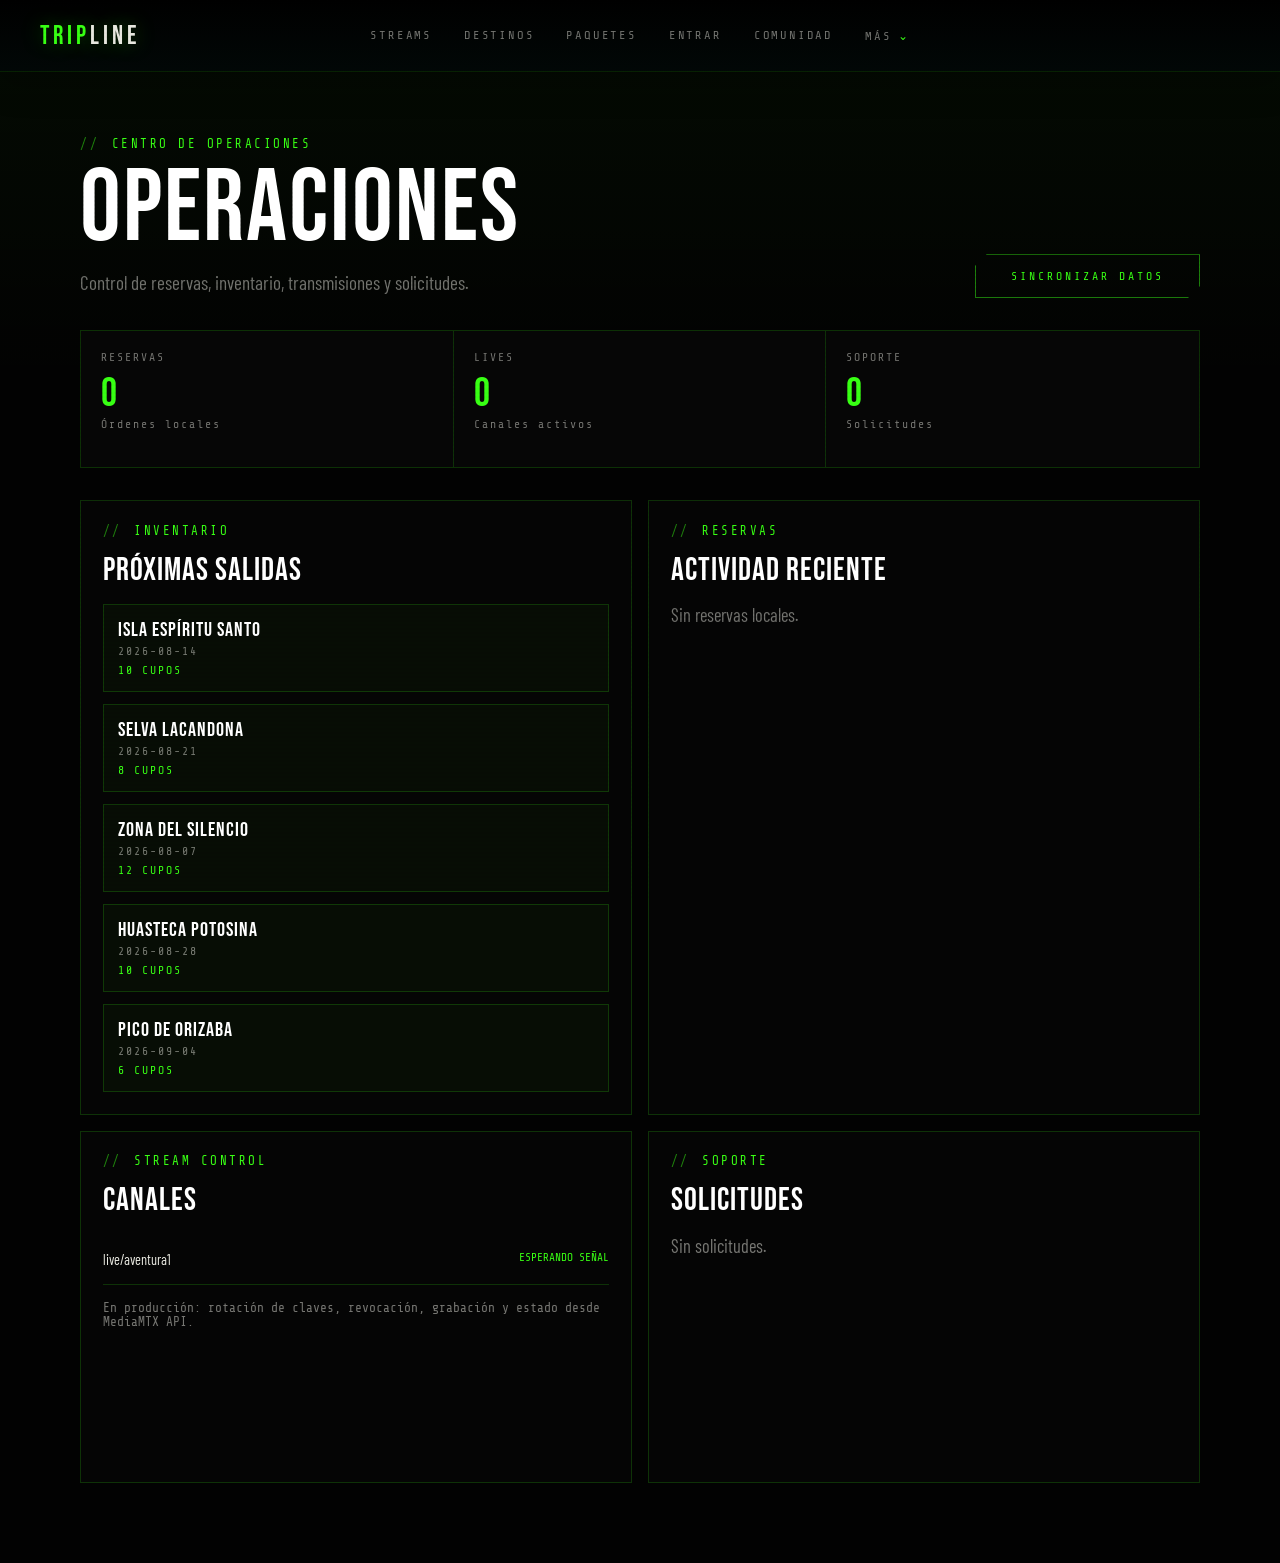
==== commit 9302b85f: "Mejorar tienda, checkout y recibos PDF" ====
--- a/admin.html
+++ b/admin.html
@@ -1 +1,12 @@
-<!DOCTYPE html><html lang="es"><head><meta charset="UTF-8"><meta name="viewport" content="width=device-width,initial-scale=1"><meta name="description" content="Panel administrativo de TRIP LINE."><title>Operaciones | TRIP LINE</title><link rel="preconnect" href="https://fonts.googleapis.com"><link href="https://fonts.googleapis.com/css2?family=Bebas+Neue&family=Share+Tech+Mono&family=Rajdhani:wght@400;500;600;700&family=Barlow+Condensed:wght@300;400;700;900&display=swap" rel="stylesheet"><link rel="stylesheet" href="css/styles.css"></head><body class="dashboard-page"><a class="skip-link" href="#contenido">Saltar al contenido</a><nav><a href="index.html" class="nav-logo">TRIP<span>LINE</span></a><ul class="nav-links"><li><a href="dashboard.html">MI CUENTA</a></li><li><a class="is-current" href="admin.html">OPERACIONES</a></li><li><a href="ayuda.html">SOPORTE</a></li><li><a href="index.html">SITIO</a></li></ul><span class="account-chip"><span>OPS 01</span></span></nav><main id="contenido" class="dashboard-main"><header class="dashboard-hero"><div><div class="section-label">CENTRO DE OPERACIONES</div><h1>OPERACIONES</h1><p>Control de reservas, inventario, transmisiones y solicitudes.</p></div><button class="btn-ghost" id="seedDemo" type="button">SINCRONIZAR DATOS</button></header><section class="dashboard-stats"><article><span>RESERVAS</span><strong id="adminOrders">0</strong><small>Órdenes locales</small></article><article><span>LIVES</span><strong id="adminLives">0</strong><small>Canales activos</small></article><article><span>SOPORTE</span><strong id="adminSupport">0</strong><small>Solicitudes</small></article></section><section class="admin-grid"><article class="dashboard-panel"><div class="section-label">INVENTARIO</div><h2>Próximas salidas</h2><div id="adminDepartures" class="dashboard-list"></div></article><article class="dashboard-panel"><div class="section-label">RESERVAS</div><h2>Actividad reciente</h2><div id="adminOrderList" class="dashboard-list"></div></article><article class="dashboard-panel"><div class="section-label">STREAM CONTROL</div><h2>Canales</h2><div class="admin-channel"><span>live/aventura1</span><strong>ESPERANDO SEÑAL</strong></div><p class="content-note">En producción: rotación de claves, revocación, grabación y estado desde MediaMTX API.</p></article><article class="dashboard-panel"><div class="section-label">SOPORTE</div><h2>Solicitudes</h2><div id="adminSupportList" class="dashboard-list"></div></article></section></main><script src="js/tripline-data.js"></script><script src="js/demo-auth.js"></script><script src="js/admin.js"></script></body></html>+<!DOCTYPE html><html lang="es"><head><meta charset="UTF-8"><meta name="viewport" content="width=device-width,initial-scale=1"><meta name="description" content="Panel administrativo de TRIP LINE."><title>Operaciones | TRIP LINE</title>
+<link rel="icon" href="data:,"><link rel="preconnect" href="https://fonts.googleapis.com"><link href="https://fonts.googleapis.com/css2?family=Bebas+Neue&family=Share+Tech+Mono&family=Rajdhani:wght@400;500;600;700&family=Barlow+Condensed:wght@300;400;700;900&display=swap" rel="stylesheet"><link rel="stylesheet" href="css/styles.css"></head><body class="dashboard-page"><a class="skip-link" href="#contenido">Saltar al contenido</a><nav aria-label="Navegación principal">
+  <a href="index.html" class="nav-logo glitch">TRIP<span>LINE</span></a>
+  <ul class="nav-links">
+    <li><a href="index.html#streams">STREAMS</a></li>
+    <li><a href="index.html#destinos">DESTINOS</a></li>
+    <li><a href="index.html#paquetes">PAQUETES</a></li>
+    <li><a href="dashboard.html" data-dashboard-link>DASHBOARD</a></li>
+    <li><a href="comunidad.html" data-community-link>COMUNIDAD</a></li>
+    <li class="nav-more"><button class="nav-more-trigger" type="button" aria-haspopup="true">MÁS</button><div class="nav-more-menu"><a href="streams.html">ARCHIVO</a><a href="tienda.html">TIENDA</a><a href="ayuda.html">AYUDA</a><a href="admin.html">OPERACIONES</a></div></li>
+  </ul>
+</nav><main id="contenido" class="dashboard-main"><header class="dashboard-hero"><div><div class="section-label">CENTRO DE OPERACIONES</div><h1>OPERACIONES</h1><p>Control de reservas, inventario, transmisiones y solicitudes.</p></div><button class="btn-ghost" id="seedDemo" type="button">SINCRONIZAR DATOS</button></header><section class="dashboard-stats"><article><span>RESERVAS</span><strong id="adminOrders">0</strong><small>Órdenes locales</small></article><article><span>LIVES</span><strong id="adminLives">0</strong><small>Canales activos</small></article><article><span>SOPORTE</span><strong id="adminSupport">0</strong><small>Solicitudes</small></article></section><section class="admin-grid"><article class="dashboard-panel"><div class="section-label">INVENTARIO</div><h2>Próximas salidas</h2><div id="adminDepartures" class="dashboard-list"></div></article><article class="dashboard-panel"><div class="section-label">RESERVAS</div><h2>Actividad reciente</h2><div id="adminOrderList" class="dashboard-list"></div></article><article class="dashboard-panel"><div class="section-label">STREAM CONTROL</div><h2>Canales</h2><div class="admin-channel"><span>live/aventura1</span><strong>ESPERANDO SEÑAL</strong></div><p class="content-note">En producción: rotación de claves, revocación, grabación y estado desde MediaMTX API.</p></article><article class="dashboard-panel"><div class="section-label">SOPORTE</div><h2>Solicitudes</h2><div id="adminSupportList" class="dashboard-list"></div></article></section></main><script src="js/tripline-data.js"></script><script src="js/demo-auth.js"></script><script src="js/admin.js"></script></body></html>
--- a/css/styles.css
+++ b/css/styles.css
@@ -1206,7 +1206,8 @@
   .stream-grid { grid-template-columns: 1fr; }
   .stream-side { flex-direction: row; }
   .stream-card-small { aspect-ratio: 16/9; }
-  .destinos-grid { grid-template-columns: repeat(3, minmax(0, 1fr)); }
+  .destinos-grid { grid-template-columns: repeat(2, minmax(0, 1fr)); }
+  .destinos-grid .destino-card:last-child { grid-column: 1 / -1; aspect-ratio: 2 / 1; }
   .paquetes-grid { grid-template-columns: 1fr; }
   #hero, #streams, #hud-panel, #destinos, #paquetes, footer { padding-left: 2rem; padding-right: 2rem; }
   .hero-content { max-width: 90%; padding: 0 2rem; }
@@ -1265,6 +1266,7 @@
     gap: 1px;
   }
   .destino-card { min-height: 25rem; aspect-ratio: auto; }
+  .destinos-grid .destino-card:last-child { aspect-ratio: auto; }
   .destino-desc, .destino-tags { max-height: none; }
   .footer-inner {
     display: grid;
@@ -1280,6 +1282,7 @@
 @media (max-width: 640px) {
   #streams, #hud-panel, #destinos, #paquetes, footer { padding-top: 4.5rem; padding-bottom: 4.5rem; }
   .destinos-grid { grid-template-columns: 1fr; }
+  .destinos-grid .destino-card:last-child { grid-column: auto; }
   .hero-hud-data { display: none; }
   .nav-links { display: none; }
   .hud-panel-inner { flex-wrap: wrap; gap: 1rem; }
@@ -2885,4 +2888,512 @@
 @keyframes signal-bars { from{opacity:.35;transform:scaleY(.7)}to{opacity:1;transform:scaleY(1)} }
 @keyframes side-signal-line { from{left:-45%}to{left:120%} }
 @media (max-width: 900px) { .broadcast-data-strip { width: 88%; }.signal-radar { width: 13rem;height:13rem; } }
-@media (max-width: 620px) { .broadcast-topline { font-size:.5rem; }.transmission-log { display:none; }.signal-radar { width:10rem;height:10rem; }.broadcast-core { width:90%; }.broadcast-core h3 { font-size:.82rem;letter-spacing:2px; }.broadcast-data-strip { bottom:5.6rem;grid-template-columns:repeat(3,1fr); }.broadcast-data-strip div:nth-child(4),.broadcast-data-strip div:nth-child(5){display:none}.stream-name-overlay{font-size:1.05rem;letter-spacing:2px}.stream-hud-metrics{gap:.35rem}.hud-metric{padding:.3rem .45rem} }+@media (max-width: 620px) { .broadcast-topline { font-size:.5rem; }.transmission-log { display:none; }.signal-radar { width:10rem;height:10rem; }.broadcast-core { width:90%; }.broadcast-core h3 { font-size:.82rem;letter-spacing:2px; }.broadcast-data-strip { bottom:5.6rem;grid-template-columns:repeat(3,1fr); }.broadcast-data-strip div:nth-child(4),.broadcast-data-strip div:nth-child(5){display:none}.stream-name-overlay{font-size:1.05rem;letter-spacing:2px}.stream-hud-metrics{gap:.35rem}.hud-metric{padding:.3rem .45rem} }
+/* HOME REFINEMENT: spacing, destination badges and simplified footer */
+.paquetes-grid {
+  gap: clamp(2rem, 3vw, 3.5rem);
+}
+.paquete-card {
+  min-height: 35rem;
+  padding: clamp(2.5rem, 4vw, 4rem);
+  display: flex;
+  flex-direction: column;
+}
+.paquete-badge { margin-bottom: 1.25rem; }
+.paquete-name { margin-bottom: .65rem; }
+.paquete-duration {
+  margin-top: 0;
+  margin-bottom: 2.5rem;
+}
+.paquete-features {
+  gap: 0;
+  margin-bottom: 2.75rem;
+}
+.paquete-features li {
+  min-height: 3.1rem;
+  padding: .8rem 0;
+}
+.paquete-price {
+  margin-top: auto;
+  margin-bottom: 1.5rem;
+}
+.paquete-action { min-height: 3.25rem; }
+
+.destino-difficulty {
+  position: relative;
+  isolation: isolate;
+  font-size: .7rem;
+  font-weight: 700;
+  line-height: 1;
+  letter-spacing: 1.8px;
+  padding: .45rem .75rem;
+  border: 1px solid transparent;
+  border-radius: 2px;
+  box-shadow: 0 6px 18px rgba(0,0,0,.42);
+  text-shadow: none;
+}
+.diff-extreme {
+  color: #fff;
+  background: rgba(220,18,43,.92);
+  border-color: #ff4a5e;
+  box-shadow: 0 0 0 1px rgba(0,0,0,.5), 0 0 22px rgba(255,30,55,.3);
+}
+.diff-high {
+  color: #171000;
+  background: #ffb000;
+  border-color: #ffd36b;
+  box-shadow: 0 0 0 1px rgba(0,0,0,.5), 0 0 22px rgba(255,176,0,.28);
+}
+.diff-med {
+  color: #001500;
+  background: var(--neon);
+  border-color: #b7ffa8;
+  box-shadow: 0 0 0 1px rgba(0,0,0,.5), 0 0 22px rgba(57,255,20,.28);
+}
+
+footer { padding-bottom: 0; }
+.footer-inner {
+  display: grid;
+  grid-template-columns: minmax(14rem,1.25fr) repeat(3,minmax(10rem,1fr));
+  gap: clamp(2.5rem,6vw,7rem);
+  margin-bottom: 3.5rem;
+}
+.footer-links ul { gap: .6rem; }
+.footer-bottom {
+  min-height: 5rem;
+  justify-content: center;
+  padding: 1.5rem 1rem;
+  text-align: center;
+  color: rgba(232,232,224,.72);
+}
+@media (max-width: 1024px) {
+  .footer-inner { grid-template-columns: repeat(2,minmax(0,1fr)); }
+}
+@media (max-width: 640px) {
+  .paquete-card {
+    min-height: 0;
+    padding: 2rem 1.5rem;
+  }
+  .footer-inner {
+    grid-template-columns: 1fr;
+    gap: 2.25rem;
+  }
+  .footer-bottom {
+    min-height: 4.5rem;
+    line-height: 1.7;
+  }
+}
+/* UNIFIED HEADER AND STORE V2 */
+nav {
+  min-height: 4.5rem;
+  background: linear-gradient(180deg,rgba(0,0,0,.98),rgba(2,8,7,.92));
+  border-bottom-color: rgba(57,255,20,.13);
+  box-shadow: 0 10px 35px rgba(0,0,0,.3);
+}
+nav .nav-links { margin-left: auto; }
+body.cart-open { overflow: hidden; }
+
+.shop-page {
+  background:
+    radial-gradient(circle at 82% 7%,rgba(202,237,0,.1),transparent 28rem),
+    linear-gradient(180deg,#020302,#000 42rem);
+}
+.shop-page .content-shell { padding-top: 7.5rem; }
+.shop-hero {
+  min-height: 28rem;
+  padding: 2.5rem 0 4rem;
+  border-bottom: 1px solid rgba(57,255,20,.14);
+}
+.shop-hero h1 { max-width: 8ch; }
+.shop-hero > div:first-child > p { max-width: 34rem; }
+.shop-assurance {
+  min-width: 20rem;
+  gap: 1rem;
+  padding: 1.5rem;
+  border: 1px solid rgba(57,255,20,.18);
+  border-left: 2px solid var(--neon);
+  background: linear-gradient(135deg,rgba(57,255,20,.06),rgba(0,0,0,.35));
+}
+.shop-assurance span { display: flex; gap: .7rem; align-items: center; }
+.shop-assurance span::before { content: '✓'; color: var(--neon); }
+.shop-grid { gap: 1.75rem; padding-top: 3rem; }
+.premium-product {
+  position: relative;
+  border-color: rgba(255,255,255,.12);
+  background: linear-gradient(180deg,rgba(14,17,14,.96),rgba(5,7,5,.99));
+}
+.premium-product::before {
+  content: '';
+  position: absolute;
+  z-index: 3;
+  top: 0;
+  left: 0;
+  width: 4rem;
+  height: 2px;
+  background: var(--neon);
+  box-shadow: 0 0 18px var(--neon-glow);
+  transition: width .3s ease;
+}
+.premium-product:hover::before { width: 100%; }
+.product-image-wrap {
+  min-height: 23rem;
+  padding: 2.25rem;
+  background:
+    linear-gradient(rgba(57,255,20,.035) 1px,transparent 1px),
+    linear-gradient(90deg,rgba(57,255,20,.035) 1px,transparent 1px),
+    radial-gradient(circle at 50% 52%,rgba(202,237,0,.14),transparent 48%),
+    #050705;
+  background-size: 32px 32px,32px 32px,auto,auto;
+}
+.product-image-wrap::after { background: linear-gradient(180deg,transparent 68%,rgba(0,0,0,.32)); }
+.product-image-wrap img {
+  width: 84%;
+  height: 84%;
+  z-index: 1;
+  filter: drop-shadow(0 22px 25px rgba(0,0,0,.55));
+}
+.product-index {
+  position: absolute;
+  top: 1rem;
+  right: 1rem;
+  color: rgba(232,232,224,.13);
+  font: 3.2rem/1 var(--font-display);
+  letter-spacing: 2px;
+}
+.product-info { padding: 1.6rem; }
+.product-heading { display: flex; justify-content: space-between; align-items: baseline; gap: 1rem; }
+.product-heading > p { margin: 0; color: var(--neon); font: .7rem var(--font-hud); letter-spacing: 1.5px; }
+.product-heading > strong { color: var(--text); font: 1.65rem var(--font-display); white-space: nowrap; }
+.product-info h2 { min-height: 0; margin-top: .75rem; font-size: 2.35rem; }
+.product-description { min-height: 4.7em; }
+.variant-block { margin-top: auto; }
+.variant-swatch { width: 2.15rem; height: 2.15rem; }
+.add-to-cart { min-height: 3.15rem; }
+
+.cart-trigger.cart-floating {
+  position: fixed;
+  z-index: 950;
+  top: 5.35rem;
+  right: 2rem;
+  min-height: 2.8rem;
+  padding: .65rem 1rem;
+  border-color: rgba(57,255,20,.7);
+  background: rgba(4,10,4,.94);
+  box-shadow: 0 12px 35px rgba(0,0,0,.5),0 0 22px rgba(57,255,20,.08);
+}
+.cart-backdrop {
+  position: fixed;
+  z-index: 940;
+  inset: 4.5rem 0 0;
+  background: rgba(0,0,0,.7);
+  backdrop-filter: blur(4px);
+}
+.cart-backdrop[hidden] { display: none; }
+.cart-panel {
+  z-index: 970;
+  top: 4.5rem;
+  height: calc(100dvh - 4.5rem);
+  padding: 0 1.5rem 1.5rem;
+  background: linear-gradient(180deg,#0a0d0a,#050705);
+}
+.cart-header {
+  position: sticky;
+  z-index: 2;
+  top: 0;
+  margin: 0 -1.5rem;
+  padding: 1.35rem 1.5rem 1.1rem;
+  background: rgba(8,11,8,.98);
+  backdrop-filter: blur(12px);
+}
+.icon-close {
+  width: 2.75rem;
+  height: 2.75rem;
+  display: grid;
+  place-items: center;
+  border: 1px solid rgba(57,255,20,.5);
+  color: var(--neon);
+  background: rgba(57,255,20,.06);
+  font: 1.8rem/1 var(--font-cond);
+  cursor: pointer;
+  transition: color .2s,background .2s,transform .2s;
+}
+.icon-close:hover { color: #000; background: var(--neon); transform: rotate(90deg); }
+.cart-items { padding: 1rem 0; }
+.cart-product > img {
+  border: 1px solid rgba(57,255,20,.12);
+  background: radial-gradient(circle,rgba(202,237,0,.1),transparent 65%),#080a08;
+}
+.cart-empty { min-height: 22rem; }
+.cart-empty span { color: var(--neon); font-size: 3.5rem; filter: none; }
+
+@media (max-width: 1050px) {
+  .shop-assurance { min-width: 0; border-left: 1px solid rgba(57,255,20,.18); }
+}
+@media (max-width: 680px) {
+  .shop-page .content-shell { padding-top: 7rem; }
+  .shop-hero { min-height: 0; padding-bottom: 3rem; }
+  .product-image-wrap { min-height: 20rem; }
+  .cart-trigger.cart-floating { top: 4.9rem; right: 1rem; }
+  .cart-panel { padding-left: 1rem; padding-right: 1rem; }
+  .cart-header { margin-left: -1rem; margin-right: -1rem; padding-left: 1rem; padding-right: 1rem; }
+}
+/* STORE CHECKOUT AND RECEIPT */
+.store-checkout-page {
+  min-height: 100vh;
+  background: radial-gradient(circle at 85% 8%,rgba(57,255,20,.08),transparent 28rem),#020302;
+}
+.store-checkout-shell { max-width: 92rem; margin: 0 auto; padding: 8.5rem 4rem 5rem; }
+.store-checkout-heading { max-width: 70rem; padding-bottom: 3.5rem; }
+.store-checkout-heading h1 { margin: .8rem 0 1.25rem; font: clamp(5rem,9vw,8.5rem)/.85 var(--font-display); letter-spacing: 3px; }
+.store-checkout-heading h1 span { color: var(--neon); text-shadow: 0 0 32px var(--neon-glow); }
+.store-checkout-heading > p { max-width: 44rem; color: rgba(232,232,224,.72); font: 1.2rem/1.65 var(--font-cond); }
+.checkout-steps { display: grid; grid-template-columns: repeat(3,1fr); max-width: 42rem; margin-top: 2.4rem; list-style: none; }
+.checkout-steps li { padding: .75rem 1rem; border: 1px solid var(--border); color: var(--text-dim); font: .68rem var(--font-hud); letter-spacing: 1px; }
+.checkout-steps li.is-active { color: #000; border-color: var(--neon); background: var(--neon); }
+.store-checkout-layout { display: grid; grid-template-columns: minmax(20rem,.8fr) minmax(32rem,1.2fr); gap: 2rem; align-items: start; }
+.store-order-summary,.store-checkout-card { border: 1px solid rgba(57,255,20,.18); background: rgba(7,10,7,.95); box-shadow: 0 30px 80px rgba(0,0,0,.3); }
+.store-order-summary { position: sticky; top: 6rem; padding: 1.5rem; }
+.summary-heading { display: flex; justify-content: space-between; gap: 1rem; align-items: flex-start; padding-bottom: 1.25rem; border-bottom: 1px solid var(--border); }
+.summary-heading span { color: var(--neon); font: .62rem var(--font-hud); letter-spacing: 1.4px; }
+.summary-heading h2 { margin-top: .35rem; font: 2.25rem var(--font-display); }
+.summary-heading a { color: var(--text-dim); font: .58rem var(--font-hud); }
+.store-order-items article { display: grid; grid-template-columns: 4.75rem 1fr auto; gap: .9rem; align-items: center; padding: 1rem 0; border-bottom: 1px solid var(--border); }
+.store-order-items img { width: 4.75rem; height: 4.75rem; object-fit: contain; background: radial-gradient(circle,rgba(57,255,20,.1),transparent),#050705; }
+.store-order-items span,.store-order-items small { color: var(--text-dim); font: .68rem var(--font-cond); }
+.store-order-items h3 { margin: .25rem 0; font: 1.25rem var(--font-display); letter-spacing: .5px; }
+.store-order-items article > strong { align-self: start; font: 1rem var(--font-display); }
+.store-order-totals { display: grid; gap: .7rem; padding-top: 1.25rem; }
+.store-order-totals > div { display: flex; justify-content: space-between; color: var(--text-dim); font: .72rem var(--font-hud); }
+.store-order-totals strong { color: var(--text); }
+.store-order-totals .store-grand-total { margin-top: .4rem; padding-top: 1rem; border-top: 1px solid var(--border); color: var(--text); }
+.store-order-totals .store-grand-total strong { color: var(--neon); font: 2rem var(--font-display); }
+.store-order-empty { display: grid; gap: 1rem; padding: 3rem 0; text-align: center; }
+.store-checkout-card { padding: clamp(1.5rem,3vw,2.5rem); }
+.secure-checkout-label { margin: calc(clamp(1.5rem,3vw,2.5rem) * -1) calc(clamp(1.5rem,3vw,2.5rem) * -1) 2rem; padding: .8rem 1.25rem; border-bottom: 1px solid rgba(57,255,20,.18); color: var(--neon); background: rgba(57,255,20,.045); font: .65rem var(--font-hud); letter-spacing: 1.2px; }
+.secure-checkout-label span { animation: dot-blink 1.2s infinite; }
+.store-checkout-form { display: grid; gap: 2rem; }
+.store-checkout-form fieldset { border: 0; padding: 0 0 2rem; border-bottom: 1px solid var(--border); }
+.store-checkout-form legend { width: 100%; display: flex; align-items: center; gap: .8rem; margin-bottom: 1.25rem; color: var(--text); font-family: var(--font-display); font-size: 1.8rem; letter-spacing: 1px; }
+.store-checkout-form legend span { width: 2rem; height: 2rem; display: grid; place-items: center; color: #000; background: var(--neon); font: .62rem var(--font-hud); }
+.store-form-grid { display: grid; grid-template-columns: 1fr 1fr; gap: 1rem; }
+.store-form-grid label { display: grid; gap: .5rem; color: var(--text-dim); font: .65rem var(--font-hud); letter-spacing: 1px; }
+.store-form-grid .field-wide { grid-column: 1 / -1; }
+.store-form-grid input { width: 100%; min-width: 0; padding: .9rem 1rem; border: 1px solid rgba(255,255,255,.13); color: var(--text); background: #050705; font: 1rem var(--font-cond); }
+.store-form-grid input:focus { outline: 1px solid var(--neon); border-color: var(--neon); box-shadow: 0 0 18px rgba(57,255,20,.08); }
+.payment-logo-strip { height: 5.75rem; display: grid; place-items: center; margin-bottom: 1rem; padding: .6rem 1rem; border: 1px solid rgba(255,255,255,.1); background: #fff; overflow: hidden; }
+.payment-logo-strip img { width: 100%; height: 8rem; object-fit: contain; }
+.store-payment-options { display: grid; grid-template-columns: repeat(3,1fr); gap: .75rem; }
+.store-payment-options label { position: relative; cursor: pointer; }
+.store-payment-options input { position: absolute; opacity: 0; }
+.store-payment-options span { min-height: 5rem; display: grid; align-content: center; gap: .3rem; padding: .8rem; border: 1px solid var(--border); background: #050705; transition: border-color .2s,background .2s; }
+.store-payment-options strong { font: .75rem var(--font-hud); }
+.store-payment-options small { color: var(--text-dim); font: .75rem var(--font-cond); }
+.store-payment-options input:checked + span { border-color: var(--neon); background: rgba(57,255,20,.07); box-shadow: inset 0 0 0 1px rgba(57,255,20,.15); }
+.store-payment-options input:focus-visible + span { outline: 2px solid var(--neon); outline-offset: 3px; }
+.payment-provider-note { margin-top: 1rem; padding: 1rem; border-left: 2px solid #ffcc00; background: rgba(255,204,0,.045); }
+.payment-provider-note strong { color: #ffdf63; font: .64rem var(--font-hud); letter-spacing: 1px; }
+.payment-provider-note p { margin-top: .45rem; color: rgba(232,232,224,.66); font: .9rem/1.5 var(--font-cond); }
+.store-consent { display: flex; align-items: flex-start; gap: .75rem; color: var(--text-dim); font: .9rem/1.5 var(--font-cond); }
+.store-consent input { margin-top: .25rem; accent-color: var(--neon); }
+.store-consent a { color: var(--neon); }
+.store-pay-button { width: 100%; min-height: 3.5rem; justify-content: center; }
+.store-receipt-stage { max-width: 52rem; margin: 0 auto; text-align: center; }
+.store-receipt-stage[hidden] { display: none; }
+.receipt-success-mark { width: 4.5rem; height: 4.5rem; display: grid; place-items: center; margin: 0 auto 1.25rem; border: 1px solid var(--neon); border-radius: 50%; color: #000; background: var(--neon); box-shadow: 0 0 35px rgba(57,255,20,.25); font: 2rem var(--font-display); }
+.store-receipt-stage > h2 { margin: .5rem 0; font: clamp(4rem,8vw,6.5rem) var(--font-display); }
+.receipt-intro { color: var(--text-dim); font: 1.05rem var(--font-cond); }
+.store-receipt { margin-top: 2rem; padding: 2rem; border: 1px solid rgba(57,255,20,.28); color: var(--text); background: #090c09; box-shadow: 0 30px 80px rgba(0,0,0,.45); text-align: left; }
+.store-receipt > header { display: flex; justify-content: space-between; gap: 1rem; padding-bottom: 1.25rem; border-bottom: 2px solid var(--neon); }
+.store-receipt > header div { display: grid; }
+.store-receipt > header span,.store-receipt > header small { color: var(--neon); font: .62rem var(--font-hud); letter-spacing: 1.5px; }
+.store-receipt > header strong { font: 2.1rem var(--font-display); }
+.store-receipt > header b { font: 1rem var(--font-hud); }
+.receipt-meta { display: grid; grid-template-columns: repeat(2,1fr); gap: 1px; margin: 1.25rem 0; background: var(--border); }
+.receipt-meta p { display: grid; gap: .3rem; padding: .8rem; background: #090c09; }
+.receipt-meta span,.receipt-address span,.receipt-hash span { color: var(--text-dim); font: .58rem var(--font-hud); letter-spacing: 1px; }
+.receipt-meta strong,.receipt-address strong { font: .9rem var(--font-cond); }
+.receipt-items { border-top: 1px solid var(--border); }
+.receipt-items > div { display: flex; justify-content: space-between; gap: 1rem; padding: .85rem 0; border-bottom: 1px solid var(--border); font: 1rem var(--font-cond); }
+.receipt-items span { display: grid; }
+.receipt-items small { color: var(--text-dim); }
+.receipt-address { display: grid; gap: .4rem; padding: 1rem 0; border-bottom: 1px solid var(--border); }
+.receipt-total { display: flex; justify-content: space-between; align-items: center; padding: 1.25rem 0; }
+.receipt-total span { font: .7rem var(--font-hud); }
+.receipt-total strong { color: var(--neon); font: 2.5rem var(--font-display); }
+.receipt-hash { display: grid; gap: .45rem; padding: 1rem; border: 1px solid rgba(57,255,20,.17); background: #040504; }
+.receipt-hash code { overflow-wrap: anywhere; color: var(--neon); font: .62rem/1.6 var(--font-hud); }
+.receipt-hash small { color: var(--text-dim); font: .75rem/1.5 var(--font-cond); }
+.store-receipt > footer { padding: 1.2rem 0 0; border: 0; color: var(--text-dim); background: transparent; font: .6rem var(--font-hud); text-align: center; }
+.receipt-actions { display: grid; grid-template-columns: repeat(3,1fr); gap: .75rem; margin-top: 1.25rem; }
+.receipt-actions > * { width: 100%; justify-content: center; }
+@media (max-width: 900px) { .store-checkout-shell { padding-left: 1.5rem; padding-right: 1.5rem; }.store-checkout-layout { grid-template-columns: 1fr; }.store-order-summary { position: static; }.store-payment-options { grid-template-columns: 1fr; } }
+@media (max-width: 600px) { .store-checkout-shell { padding: 7rem 1rem 3rem; }.store-form-grid,.receipt-meta,.receipt-actions { grid-template-columns: 1fr; }.store-form-grid .field-wide { grid-column: auto; }.checkout-steps { grid-template-columns: 1fr; }.payment-logo-strip { height: 4.5rem; }.payment-logo-strip img { height: 6rem; }.store-receipt { padding: 1.25rem; }.store-receipt > header { display: grid; }.store-order-items article { grid-template-columns: 4rem 1fr; }.store-order-items article > strong { grid-column: 2; }.receipt-total { align-items: flex-start; flex-direction: column; gap: .4rem; } }
+@media print { body { background: #fff !important; }.store-checkout-page nav,.receipt-success-mark,.store-receipt-stage > .section-label,.store-receipt-stage > h2,.receipt-intro,.receipt-actions { display: none !important; }.store-checkout-shell { padding: 0; }.store-receipt-stage { max-width: none; }.store-receipt { margin: 0; border: 1px solid #000; color: #000; background: #fff; box-shadow: none; }.store-receipt * { color: #000 !important; }.receipt-hash { background: #fff; }.store-receipt > footer { display: block !important; } }
+/* Receipt system: landscape ticket on screen, A4 portrait when printed */
+.store-receipt-stage { max-width: 88rem; }
+.store-receipt-stage > h2 { font-size: clamp(3.8rem, 7vw, 6.2rem); }
+.store-receipt { position: relative; isolation: isolate; overflow: hidden; margin-top: 2rem; padding: 2rem 2.6rem 1rem; border: 0; border-radius: 18px; color: #121619; background: linear-gradient(120deg,#fff 0%,#f4f6f7 52%,#fff 100%); box-shadow: 0 34px 90px rgba(0,0,0,.55); font-family: var(--font-cond); }
+.store-receipt::after { content: ""; position: absolute; inset: 0; z-index: -2; opacity: .42; background: repeating-linear-gradient(0deg,rgba(20,28,32,.018) 0 1px,transparent 1px 4px); }
+.receipt-watermark { position: absolute; inset: 0; z-index: -1; pointer-events: none; opacity: .08; }
+.receipt-watermark::before { content: ""; position: absolute; left: -3%; bottom: -13%; width: 43%; height: 58%; background: linear-gradient(145deg,transparent 49%,#728087 50% 53%,transparent 54%) 4% 25%/36% 80% no-repeat,linear-gradient(125deg,transparent 49%,#728087 50% 54%,transparent 55%) 35% 35%/50% 72% no-repeat,linear-gradient(45deg,transparent 49%,#728087 50% 53%,transparent 54%) 72% 36%/35% 68% no-repeat; }
+.receipt-watermark::after { content: ""; position: absolute; right: -3%; bottom: -22%; width: 27rem; aspect-ratio: 1; border: 8px double #718087; border-radius: 50%; background: repeating-conic-gradient(from 0deg,#718087 0 2deg,transparent 2deg 22.5deg); mask: radial-gradient(circle,transparent 0 28%,#000 29% 31%,transparent 32% 47%,#000 48% 51%,transparent 52%); }
+.receipt-brand-row { display: flex; align-items: center; justify-content: space-between; gap: 2rem; padding: 0 0 1rem; border-bottom: 0; }
+.receipt-brand { display: grid; line-height: 1; }
+.store-receipt .receipt-brand span { color: #20262a; font: 700 clamp(2.4rem,4vw,4.2rem)/.9 var(--font-cond); letter-spacing: .02em; }
+.store-receipt .receipt-brand strong { margin-top: .35rem; color: #121619; font: 400 clamp(1.5rem,2.4vw,2.5rem)/1 var(--font-cond); letter-spacing: .02em; }
+.receipt-reference-box { min-width: min(38rem,50%); padding: .85rem 1.25rem; border: 1px solid #aeb5b9; border-radius: 10px; background: rgba(234,237,239,.66); }
+.receipt-reference-box p { margin: .1rem 0; font: clamp(.95rem,1.5vw,1.45rem)/1.25 var(--font-cond); }
+.receipt-reference-box b { font-weight: 700; }
+.receipt-customer-band { display: grid; grid-template-columns: 1.7fr .72fr .8fr; gap: 1rem; margin: 1rem 0 1.3rem; padding: 1rem 1.2rem; border: 1px solid #b7bdc0; border-radius: 10px; background: rgba(232,235,237,.6); }
+.receipt-customer-band p { display: grid; align-content: start; gap: .25rem; min-width: 0; }
+.receipt-customer-band span,.receipt-address > span { color: #121619; font: 700 1.15rem/1 var(--font-cond); letter-spacing: 0; }
+.receipt-customer-band strong,.receipt-address strong { overflow-wrap: anywhere; color: #121619; font: 400 1.12rem/1.25 var(--font-cond); }
+.receipt-order-section h3,.receipt-summary h3,.receipt-certificate h3 { margin: 0 0 .45rem; color: #121619; font: 700 1.2rem/1 var(--font-cond); }
+.receipt-table-head,.receipt-item-row { display: grid; grid-template-columns: minmax(0,1fr) 7.5rem 9rem; align-items: stretch; }
+.receipt-table-head { border: 1px solid #adb4b8; border-radius: 9px 9px 0 0; background: rgba(232,235,237,.7); }
+.receipt-table-head span { padding: .65rem .8rem; color: #121619; font: 700 .9rem/1 var(--font-cond); }
+.receipt-table-head span + span { border-left: 1px solid #adb4b8; text-align: center; }
+.receipt-items { border: 1px solid #adb4b8; border-top: 0; border-radius: 0 0 9px 9px; }
+.receipt-items .receipt-item-row { padding: 0; border: 0; font: inherit; }
+.receipt-items .receipt-item-row + .receipt-item-row { border-top: 1px solid #c7cccf; }
+.receipt-item-row > span,.receipt-item-row > b,.receipt-item-row > strong { display: grid; align-content: center; min-height: 4rem; padding: .65rem .8rem; color: #121619; }
+.receipt-item-row > span > strong { color: #121619; font: 700 1.05rem/1.05 var(--font-cond); }
+.receipt-item-row small { color: #232a2f; font: .96rem/1.15 var(--font-cond); }
+.receipt-item-row > b,.receipt-item-row > strong { border-left: 1px solid #adb4b8; font: 600 1.05rem var(--font-cond); text-align: center; place-items: center; }
+.receipt-delivery-summary { display: grid; grid-template-columns: minmax(0,1fr) minmax(18rem,28%); gap: 2rem; padding: 1.4rem 1.2rem 1.2rem; }
+.receipt-address { display: grid; align-content: start; gap: .35rem; padding: 0; border: 0; }
+.receipt-summary p { display: flex; justify-content: space-between; gap: 1rem; margin: .15rem 0; color: #121619; font: 1rem var(--font-cond); }
+.receipt-summary p strong { color: #121619; }
+.receipt-total { margin-top: .5rem; padding: .5rem 0 0; border-top: 1px solid #adb4b8; }
+.receipt-total span { color: #121619; font: 700 1.15rem var(--font-cond); }
+.receipt-total strong { color: #121619; font: 700 2rem var(--font-cond); }
+.receipt-certificate { margin-top: .15rem; }
+.receipt-hash { gap: .25rem; padding: .7rem 1rem; border: 1px solid #aeb5b9; border-radius: 9px; background: rgba(225,229,231,.72); }
+.receipt-hash span { color: #121619; font: 700 .93rem var(--font-cond); letter-spacing: 0; }
+.receipt-hash code { color: #121619; font: .83rem/1.25 var(--font-mono); }
+.receipt-hash small { color: #222a2f; font: italic .88rem/1.25 var(--font-cond); }
+.store-receipt > footer { display: flex; align-items: end; justify-content: space-between; min-height: 2.3rem; padding: .7rem 1rem 0; color: #121619; font: .85rem var(--font-cond); }
+.store-receipt > footer i { width: 9rem; height: 1.5rem; background: repeating-linear-gradient(90deg,#111 0 2px,transparent 2px 4px,#111 4px 5px,transparent 5px 8px); }
+
+@media (max-width: 800px) {
+  .store-receipt { padding: 1.4rem; border-radius: 12px; }
+  .receipt-brand-row,.receipt-customer-band,.receipt-delivery-summary { grid-template-columns: 1fr; display: grid; }
+  .receipt-reference-box { min-width: 0; width: 100%; }
+  .receipt-table-head,.receipt-item-row { grid-template-columns: minmax(0,1fr) 4.5rem 6.5rem; }
+  .receipt-table-head span { font-size: .7rem; padding: .5rem; }
+  .receipt-item-row > span,.receipt-item-row > b,.receipt-item-row > strong { padding: .5rem; }
+}
+
+@media print {
+  @page { size: A4 portrait; margin: 10mm; }
+  html,body { width: 210mm; min-height: 297mm; margin: 0 !important; padding: 0 !important; background: #fff !important; }
+  .store-checkout-shell { width: auto; padding: 0 !important; }
+  .store-receipt-stage { width: 100%; max-width: none; }
+  .store-receipt { width: 100%; min-height: 274mm; margin: 0; padding: 9mm 8mm 6mm; border: 0; border-radius: 0; box-shadow: none; print-color-adjust: exact; -webkit-print-color-adjust: exact; }
+  .receipt-brand-row { display: grid; grid-template-columns: 1fr; justify-items: center; gap: 5mm; padding-bottom: 4mm; }
+  .receipt-brand { text-align: center; }
+  .store-receipt .receipt-brand span { font-size: 26pt; }
+  .store-receipt .receipt-brand strong { font-size: 16pt; }
+  .receipt-reference-box { min-width: 0; width: 100%; padding: 3mm 5mm; text-align: center; }
+  .receipt-reference-box p { font-size: 11pt; }
+  .receipt-customer-band { grid-template-columns: 1.4fr .8fr .8fr; gap: 3mm; margin: 4mm 0 7mm; padding: 4mm; }
+  .receipt-customer-band span,.receipt-address > span { font-size: 10pt; }
+  .receipt-customer-band strong,.receipt-address strong { font-size: 10pt; }
+  .receipt-order-section h3,.receipt-summary h3,.receipt-certificate h3 { font-size: 11pt; margin-bottom: 2mm; }
+  .receipt-table-head,.receipt-item-row { grid-template-columns: minmax(0,1fr) 25mm 34mm; }
+  .receipt-table-head span { padding: 2.4mm 3mm; font-size: 9pt; }
+  .receipt-item-row > span,.receipt-item-row > b,.receipt-item-row > strong { min-height: 17mm; padding: 2.5mm 3mm; font-size: 10pt; }
+  .receipt-item-row > span > strong { font-size: 10pt; }
+  .receipt-item-row small { font-size: 9pt; }
+  .receipt-delivery-summary { grid-template-columns: 1fr; gap: 7mm; padding: 10mm 5mm 7mm; }
+  .receipt-summary p { font-size: 10pt; }
+  .receipt-total span { font-size: 12pt; }
+  .receipt-total strong { font-size: 20pt; }
+  .receipt-certificate { margin-top: 4mm; }
+  .receipt-hash { padding: 3mm 4mm; }
+  .receipt-hash span { font-size: 9pt; }
+  .receipt-hash code { font-size: 7.7pt; }
+  .receipt-hash small { font-size: 8.5pt; }
+  .store-receipt > footer { position: absolute; left: 8mm; right: 8mm; bottom: 5mm; font-size: 9pt; }
+  .receipt-watermark::after { right: -8%; bottom: -10%; width: 105mm; }
+}
+/* Legal entity and operational document details */
+.legal-company-box { display: grid; grid-template-columns: repeat(2,minmax(0,1fr)); gap: 1px; margin: 2rem 0; padding: 1px; border: 1px solid rgba(57,255,20,.2); background: rgba(57,255,20,.12); }
+.legal-company-box > div { display: grid; gap: .45rem; min-height: 7rem; padding: 1.4rem; background: linear-gradient(145deg,#080b09,#050605); }
+.legal-company-box span { color: var(--neon); font: .64rem var(--font-hud); letter-spacing: 1.6px; }
+.legal-company-box strong { color: var(--text); font: 600 1.06rem/1.45 var(--font-cond); }
+.legal-company-box a,.legal-copy a { color: var(--neon); text-decoration: underline; text-underline-offset: 3px; }
+.legal-grid--three { grid-template-columns: repeat(3,minmax(0,1fr)); }
+.legal-notice { display: grid; grid-template-columns: minmax(10rem,.28fr) 1fr; gap: 1.25rem; align-items: center; margin-top: 2rem; padding: 1.25rem 1.5rem; border-left: 3px solid var(--neon); background: rgba(57,255,20,.055); }
+.legal-notice strong { color: var(--neon); font: .7rem var(--font-hud); letter-spacing: 1.5px; }
+.legal-notice span { color: var(--text); font: 1rem/1.55 var(--font-cond); }
+.policy-page footer { padding-top: 0; }
+.policy-page .footer-bottom { border-top: 1px solid rgba(57,255,20,.17); }
+@media (max-width: 760px) {
+  .legal-company-box,.legal-grid--three { grid-template-columns: 1fr; }
+  .legal-notice { grid-template-columns: 1fr; }
+}
+/* Centered global header: the brand no longer offsets the navigation */
+@media (min-width: 901px) {
+  nav { position: fixed; justify-content: center; }
+  nav .nav-logo { position: absolute; left: 2.5rem; top: 50%; transform: translateY(-50%); }
+  nav .nav-links { margin: 0 auto; }
+}
+@media (min-width: 641px) and (max-width: 900px) {
+  nav { justify-content: center; }
+  nav .nav-logo { margin-right: auto; }
+  nav .nav-links { margin-left: auto; }
+}
+/* Final A4 sizing: page content is 190 × 277 mm after 10 mm margins */
+@media print {
+  html, body { width: auto !important; min-height: 0 !important; margin: 0 !important; padding: 0 !important; }
+  .store-checkout-shell,.store-receipt-stage { box-sizing: border-box; width: 190mm !important; max-width: 190mm !important; margin: 0 auto !important; padding: 0 !important; }
+  .store-receipt { box-sizing: border-box; width: 190mm !important; max-width: 190mm !important; min-height: 277mm !important; max-height: 277mm; margin: 0 !important; padding: 8mm 7mm 6mm !important; overflow: hidden; }
+  .store-receipt > footer { left: 7mm; right: 7mm; }
+}
+/* Respect native hidden state across grids, panels and printable views */
+[hidden] { display: none !important; }
+
+/* High-contrast receipt and electronic authorization */
+.store-receipt { color: #000; background: #fff; }
+.store-receipt::after { display: none; }
+.receipt-watermark { opacity: .035; }
+.receipt-merchant { max-width: 30rem; margin-top: .5rem; color: #111; font: .72rem/1.35 var(--font-cond); letter-spacing: .02em; }
+.receipt-authorization { margin-top: .85rem; color: #000; }
+.receipt-authorization h3 { margin: 0 0 .45rem; color: #000; font: 700 1.2rem/1 var(--font-cond); }
+.receipt-auth-grid { display: grid; grid-template-columns: repeat(4,minmax(0,1fr)); border: 1px solid #7f8588; border-radius: 8px 8px 0 0; background: #f2f3f3; }
+.receipt-auth-grid p { display: grid; gap: .25rem; min-width: 0; padding: .65rem .75rem; }
+.receipt-auth-grid p + p { border-left: 1px solid #aeb3b5; }
+.receipt-auth-grid span,.receipt-signature-data span { color: #111; font: 700 .72rem/1 var(--font-cond); }
+.receipt-auth-grid strong { overflow-wrap: anywhere; color: #000; font: 700 .88rem/1.2 var(--font-cond); }
+.receipt-signature-data { display: grid; gap: .42rem; padding: .7rem .8rem; border: 1px solid #7f8588; border-top: 0; border-radius: 0 0 8px 8px; background: #fff; }
+.receipt-signature-data p { display: grid; grid-template-columns: 11rem minmax(0,1fr); gap: .65rem; margin: 0; }
+.receipt-signature-data strong,.receipt-signature-data code { overflow-wrap: anywhere; color: #000; font: .7rem/1.25 var(--font-mono); }
+.receipt-signature-data small { color: #111; font: italic .77rem/1.3 var(--font-cond); }
+.receipt-actions { grid-template-columns: repeat(4,1fr); }
+@media (max-width: 900px) {
+  .receipt-auth-grid { grid-template-columns: repeat(2,minmax(0,1fr)); }
+  .receipt-auth-grid p:nth-child(3) { border-left: 0; border-top: 1px solid #aeb3b5; }
+  .receipt-auth-grid p:nth-child(4) { border-top: 1px solid #aeb3b5; }
+  .receipt-actions { grid-template-columns: repeat(2,1fr); }
+}
+@media (max-width: 600px) {
+  .receipt-auth-grid,.receipt-actions { grid-template-columns: 1fr; }
+  .receipt-auth-grid p + p { border-left: 0; border-top: 1px solid #aeb3b5; }
+  .receipt-signature-data p { grid-template-columns: 1fr; gap: .2rem; }
+}
+@media print {
+  .receipt-merchant { font-size: 7pt; }
+  .receipt-authorization { margin-top: 3mm; }
+  .receipt-authorization h3 { font-size: 10pt; margin-bottom: 1.5mm; }
+  .receipt-auth-grid { grid-template-columns: repeat(4,minmax(0,1fr)); }
+  .receipt-auth-grid p { padding: 2mm; }
+  .receipt-auth-grid p + p { border-left: 1px solid #888; border-top: 0; }
+  .receipt-auth-grid span,.receipt-signature-data span { font-size: 6.5pt; }
+  .receipt-auth-grid strong { font-size: 7.5pt; }
+  .receipt-signature-data { gap: 1mm; padding: 2mm; }
+  .receipt-signature-data p { grid-template-columns: 35mm minmax(0,1fr); gap: 2mm; }
+  .receipt-signature-data strong,.receipt-signature-data code { font-size: 5.7pt; line-height: 1.15; }
+  .receipt-signature-data small { font-size: 6.5pt; }
+  .receipt-watermark { opacity: .025; }
+}
